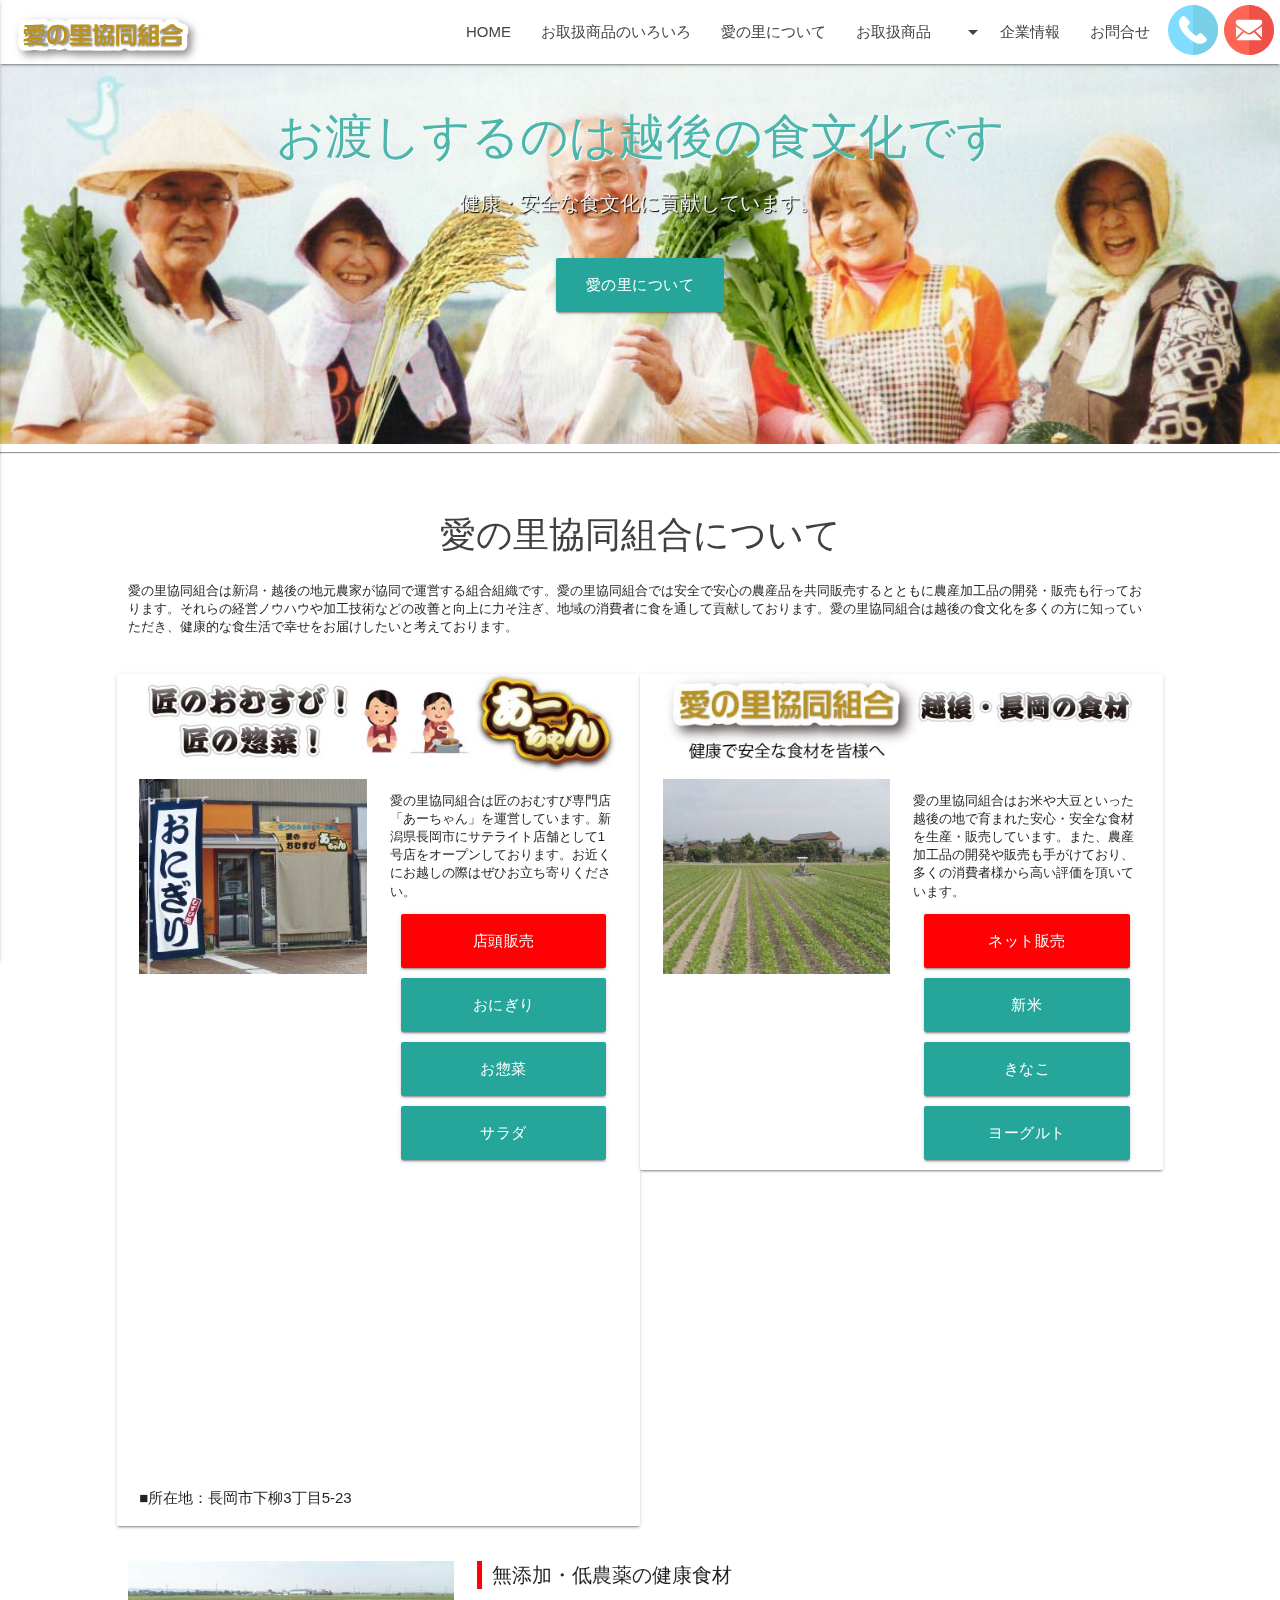
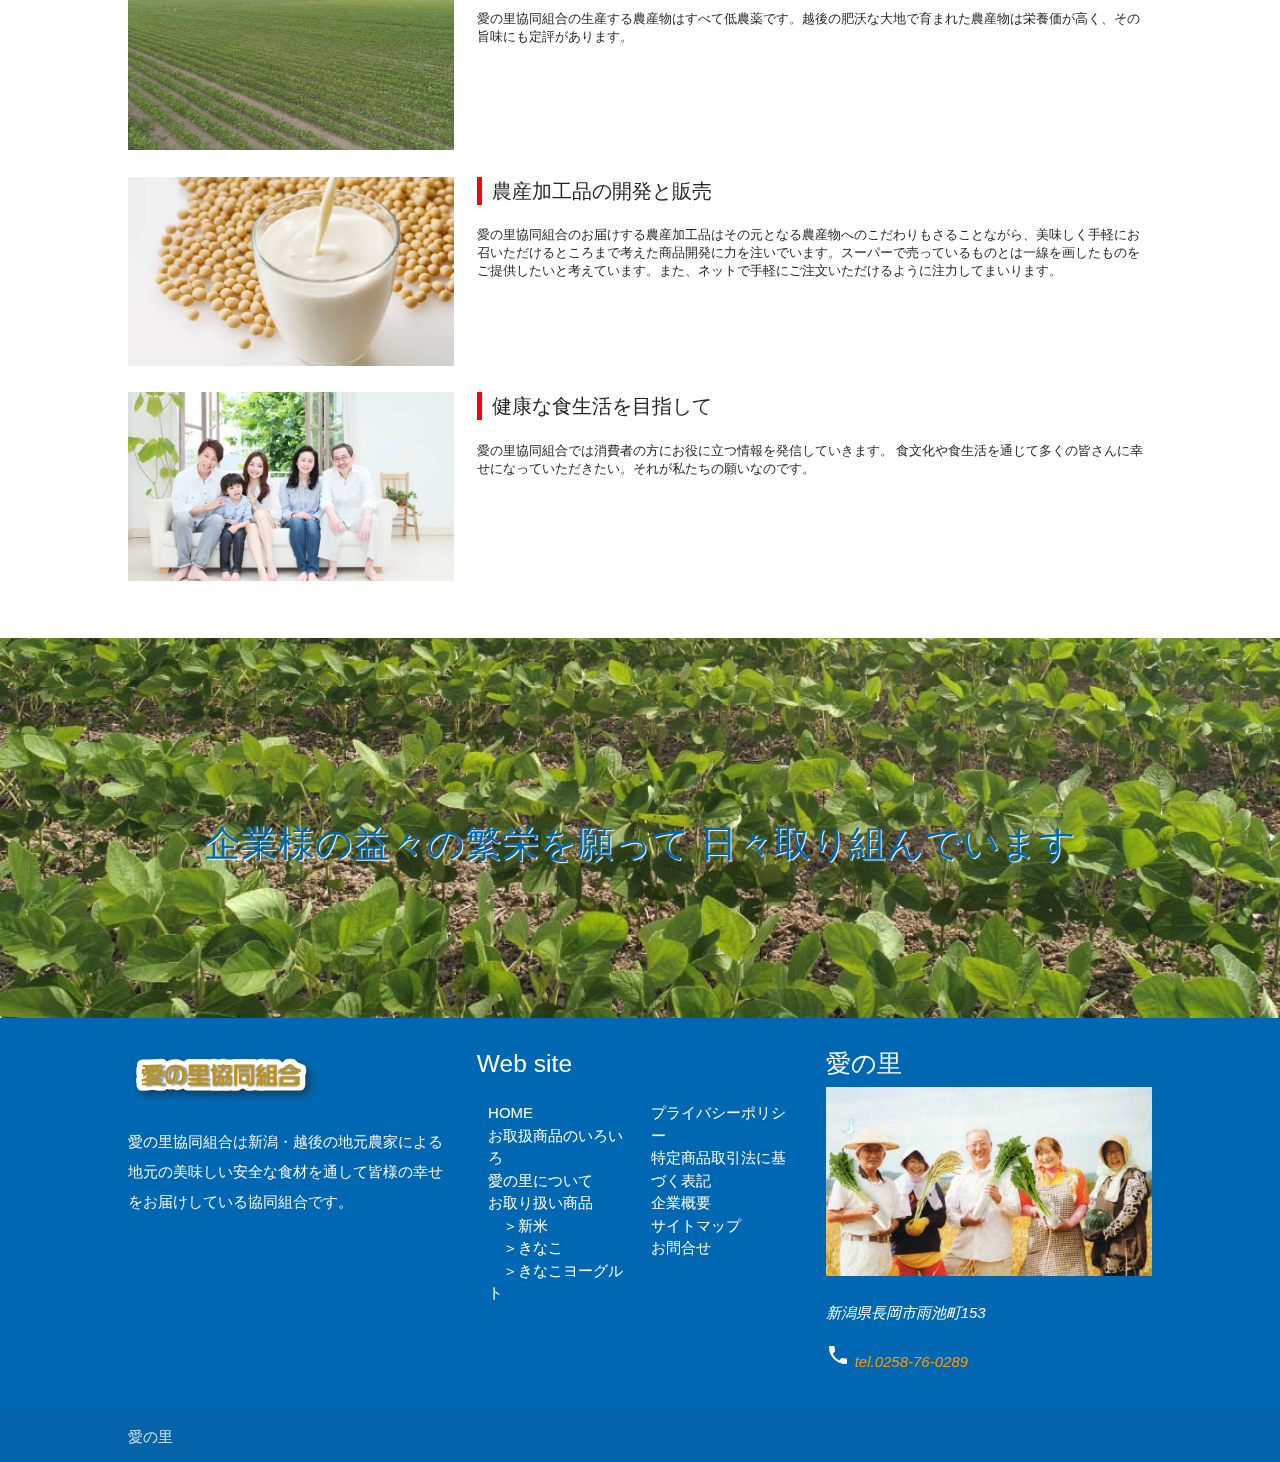
==== about/index.html @ 644a67e7 "ナビリンク修正" ====
<!DOCTYPE html>
<html lang="ja"><!-- InstanceBegin template="/Templates/index.dwt" codeOutsideHTMLIsLocked="false" -->
<head>
  <meta http-equiv="Content-Type" content="text/html; charset=UTF-8"/>
  <meta name="viewport" content="width=device-width, initial-scale=1"/>
  <!-- InstanceBeginEditable name="doctitle" -->
  <title>私たち愛の里協同組合について｜愛の里協同組合</title>
  <!-- InstanceEndEditable -->
	<!-- InstanceBeginEditable name="meta" -->
  <meta name="description" content="新潟越後の地元農家によって設立・運営されている愛の里協同組合についてご案内しています。">
<meta name="keywords" content="新米,大豆,きなこ,ヨーグルト,食材,安全,新潟,越後,長岡">
	<!-- InstanceEndEditable -->
<meta name="msapplication-TileColor" content="#2d88ef">
<meta name="msapplication-TileImage" content="/mstile-144x144.png">
<link rel="shortcut icon" type="image/vnd.microsoft.icon" href="/favicon.ico">
<link rel="icon" type="image/vnd.microsoft.icon" href="/favicon.ico">
<link rel="apple-touch-icon" sizes="57x57" href="/icon/apple-touch-icon-57x57.png">
<link rel="apple-touch-icon" sizes="60x60" href="/icon/apple-touch-icon-60x60.png">
<link rel="apple-touch-icon" sizes="72x72" href="/icon/apple-touch-icon-72x72.png">
<link rel="apple-touch-icon" sizes="76x76" href="/icon/apple-touch-icon-76x76.png">
<link rel="apple-touch-icon" sizes="114x114" href="/icon/apple-touch-icon-114x114.png">
<link rel="apple-touch-icon" sizes="120x120" href="/icon/apple-touch-icon-120x120.png">
<link rel="apple-touch-icon" sizes="144x144" href="/icon/apple-touch-icon-144x144.png">
<link rel="apple-touch-icon" sizes="152x152" href="/icon/apple-touch-icon-152x152.png">
<link rel="apple-touch-icon" sizes="180x180" href="/icon/apple-touch-icon-180x180.png">
<link rel="icon" type="image/png" sizes="36x36" href="/icon/android-chrome-36x36.png">
<link rel="icon" type="image/png" sizes="48x48" href="/icon/android-chrome-48x48.png">
<link rel="icon" type="image/png" sizes="72x72" href="/icon/android-chrome-72x72.png">
<link rel="icon" type="image/png" sizes="96x96" href="/icon/android-chrome-96x96.png">
<link rel="icon" type="image/png" sizes="128x128" href="/icon/android-chrome-128x128.png">
<link rel="icon" type="image/png" sizes="144x144" href="/icon/android-chrome-144x144.png">
<link rel="icon" type="image/png" sizes="152x152" href="/icon/android-chrome-152x152.png">
<link rel="icon" type="image/png" sizes="192x192" href="/icon/android-chrome-192x192.png">
<link rel="icon" type="image/png" sizes="256x256" href="/icon/android-chrome-256x256.png">
<link rel="icon" type="image/png" sizes="384x384" href="/icon/android-chrome-384x384.png">
<link rel="icon" type="image/png" sizes="512x512" href="/icon/android-chrome-512x512.png">
<link rel="icon" type="image/png" sizes="36x36" href="/icon/icon-36x36.png">
<link rel="icon" type="image/png" sizes="48x48" href="/icon/icon-48x48.png">
<link rel="icon" type="image/png" sizes="72x72" href="/icon/icon-72x72.png">
<link rel="icon" type="image/png" sizes="96x96" href="/icon/icon-96x96.png">
<link rel="icon" type="image/png" sizes="128x128" href="/icon/icon-128x128.png">
<link rel="icon" type="image/png" sizes="144x144" href="/icon/icon-144x144.png">
<link rel="icon" type="image/png" sizes="152x152" href="/icon/icon-152x152.png">
<link rel="icon" type="image/png" sizes="160x160" href="/icon/icon-160x160.png">
<link rel="icon" type="image/png" sizes="192x192" href="/icon/icon-192x192.png">
<link rel="icon" type="image/png" sizes="196x196" href="/icon/icon-196x196.png">
<link rel="icon" type="image/png" sizes="256x256" href="/icon/icon-256x256.png">
<link rel="icon" type="image/png" sizes="384x384" href="/icon/icon-384x384.png">
<link rel="icon" type="image/png" sizes="512x512" href="/icon/icon-512x512.png">
<link rel="icon" type="image/png" sizes="16x16" href="/icon/icon-16x16.png">
<link rel="icon" type="image/png" sizes="24x24" href="/icon/icon-24x24.png">
<link rel="icon" type="image/png" sizes="32x32" href="/icon/icon-32x32.png">
<link rel="manifest" href="/manifest.json">

<!-- CSS  -->
  <link href="https://fonts.googleapis.com/icon?family=Material+Icons" rel="stylesheet">
  <link href="../css/materialize.css" type="text/css" rel="stylesheet"/>
  <link href="../css/style.css" type="text/css" rel="stylesheet"/>
  <link href="../css/index_costomize.css" rel="stylesheet" type="text/css">
	
	<!--個別ページのCSS-->
<!-- InstanceBeginEditable name="head" -->
<!-- InstanceEndEditable -->
</head>
<body>
	
	
	<ul id="dropdownTop" class="dropdown-content">
        <li><a href="../products/kome/index.html">新米</a></li>
        <li><a href="../products/kinako/index.html">きなこ</a></li>
		<li><a href="../products/yogurt/index.html">きなこヨーグルト</a></li>
       
</ul>

	<ul id="dropdownTop2" class="dropdown-content">
        <li><a href="../products/kome/index.html">新米</a></li>
        <li><a href="../products/kinako/index.html">きなこ</a></li>
		<li><a href="../products/yogurt/index.html">きなこヨーグルト</a></li>
       
</ul>
	<div class="navbar-fixed">
    <nav class="white">
        <div class="nav-wrapper">
            <div class="brand-logo"><a href="../index.html"><img class="tel_padding responsive-img" src="../images/logo.svg" alt="愛の里ロゴ"/></a></div>
            <a href="#" data-activates="mobile-demo" class="button-collapse"><i class="material-icons">menu</i></a>
            <ul class="right hide-on-med-and-down">
                <li><a href="../index.html">HOME</a></li>
                <li><a href="../products/index.html">お取扱商品のいろいろ</a></li>
							<li><a href="index.html">愛の里について</a></li>
                <li><a class="dropdown-button" href="#!" data-activates="dropdownTop">お取扱商品<i class="material-icons right">arrow_drop_down</i></a></li>
                <li><a href="index.html">企業情報</a></li>
							
							<li><a href="../contact/index.html">お問合せ</a></li>
							<div class="nav_bn"> <a class="ico_cyousei" href="0258760289"><img class="ico_padding" src="../images/bt_tel.svg" alt="電話アイコン"></a><a class="ico_cyousei" href="../contact/index.html"><img class="ico_padding" src="../images/bt_mail.svg" alt="メールアイコン"></a></div>
            </ul>
					
            <ul class="side-nav" id="mobile-demo">
                <li><a href="#">HOME</a></li>
                <li><a href="../products/index.html">お取扱商品のいろいろ</a></li>
							<li><a href="index.html">愛の里について</a></li>
                <li><a class="dropdown-button" href="#!" data-activates="dropdownTop2">お取扱商品<i class="material-icons right">arrow_drop_down</i></a></li>
							<li><a href="../company/index.html">企業情報</a></li>
                <li><a href="../contact/index.html">お問合せ</a></li>
            </ul>
        </div>
		</nav></div>
	<!--contents--><!-- InstanceBeginEditable name="content" -->
	
<div id="index-banner" class="parallax-container">
  <div class="section no-pad-bot">
    <div class="container"> <br>
      <br>
      <h1 class="header center teal-text text-lighten-2 parallax_h1">お渡しするのは越後の食文化です</h1>
      <div class="row center">
        <p class="header col s12 light top_parallax_read text_shadow">健康・安全な食文化に貢献しています。</p>
      </div>
      <div class="row center"> <a href="#" class="btn-large waves-effect waves-light teal lighten-1">愛の里について</a> </div>
      <br>
      <br>
    </div>
  </div>
  <div class="parallax"><img class="sm_non retina" src="../images/top_parallax1.jpg" alt="お渡しするのは越後の食文化です。"></div>
  <div class="parallax pc_non"><img class="retina" src="../images/top_parallax1_sm.jpg" alt="お渡しするのは越後の食文化です。"></div>
</div>
<hr>
<div class="section_margin">
  <div class="container bottom_margin30">
      <h2 class="section_midashi">愛の里協同組合について</h2>
		<p class="read-text">愛の里協同組合は新潟・越後の地元農家が協同で運営する組合組織です。愛の里協同組合では安全で安心の農産品を共同販売するとともに農産加工品の開発・販売も行っております。それらの経営ノウハウや加工技術などの改善と向上に力そ注ぎ、地域の消費者に食を通して貢献しております。愛の里協同組合は越後の食文化を多くの方に知っていただき、健康的な食生活で幸せをお届けしたいと考えております。</p>
    </div>
	
	<div class="container">
		<div class="row">
		<div class="col m6 card-panel hoverable">
			<div class="col s12"> <a href="../ai_no_sato/＃"><img class="responsive-img retina" src="../images/aa-chan_bar.jpg" alt="匠のおむすび！匠の惣菜！あーちゃん"></a>
			</div>
			<div class="col s6">
				<img class="responsive-img retina" src="../images/aa-chan_ph1.jpg" alt="あーちゃん外観">
			</div>
			<div class="col s6">
				<p class="read-text">愛の里協同組合は匠のおむすび専門店「あーちゃん」を運営しています。新潟県長岡市にサテライト店舗として1号店をオープンしております。お近くにお越しの際はぜひお立ち寄りください。</p>
				<div class="col s12">
					<div class="col s12 btn-large btn-full margin_botoom10 nav_bg_green">店頭販売</div>
					<div class="col s12 m12 btn-large btn-full margin_botoom10">おにぎり</div>
					<div class="col s12 m12 btn-large btn-full margin_botoom10">お惣菜</div>
					<div class="col s12 m12 btn-large btn-full margin_botoom10">サラダ</div>
				</div>
			</div>
			<div class="col s12 ">
			
				<div class="ggmap"><iframe src="https://www.google.com/maps/embed?pb=!1m14!1m8!1m3!1d12666.10406934423!2d138.8299147576497!3d37.471911601353185!3m2!1i1024!2i768!4f13.1!3m3!1m2!1s0x0%3A0x61f796d4730bf918!2z5Yyg44Gu44GK44KA44GZ44GzIOOBguODvOOBoeOCg-OCkw!5e0!3m2!1sja!2sjp!4v1545273515640" width="600" height="450" frameborder="0" style="border:0" allowfullscreen></iframe></div>
			
			
			</div>
			<div class="col 12">
				<p class="section_read">■所在地：長岡市下柳3丁目5-23</p>
			</div>	
			</div>
		<div class="col m6 card-panel hoverable">
			<div class="col s12"> <a href="../ai_no_sato/＃"><img class="responsive-img retina" src="../images/ainosato_bar.jpg" alt="愛の里協同組合　越後長岡の食材"></a>
			</div>
			<div class="col s6">
				<img class="responsive-img retina" src="../images/ainosato_ph1.jpg" alt="愛の里協同組合">
			</div>
			<div class="col s6">
				<p class="read-text">愛の里協同組合はお米や大豆といった越後の地で育まれた安心・安全な食材を生産・販売しています。また、農産加工品の開発や販売も手がけており、多くの消費者様から高い評価を頂いています。</p>
				<div class="col s12">
					<div class="col s12 btn-large btn-full margin_botoom10 nav_bg_green">ネット販売</div>
					<div class="col s12 m12 btn-large btn-full margin_botoom10">新米</div>
					<div class="col s12 m12 btn-large btn-full margin_botoom10">きなこ</div>
					<a href="#" class="col s12 m12 btn-large btn-full margin_botoom10">ヨーグルト</a>
				</div>
			</div>
			<!--<div class="col s12 ">
			<div class="col s6">
				<img class="responsive-img retina" src="../images/map.jpg" alt="あーちゃん地図">
			</div>
			<div class="col s6">
				<p class="section_read">所在地</p>
			</div>
			</div>-->
		</div>
		</div>
	</div>
	
	<div class="container">
		<div class="row">
			<div class="col m12 l4">
			<img class="responsive-img retina" src="../images/feature1.jpg" alt="無添加・低農薬の健康食材">
			</div>
			<div class="col m12 l8">
				<h2 class="aachan_midashi">無添加・低農薬の健康食材</h2>
				<p class="read-text">愛の里協同組合の生産する農産物はすべて低農薬です。越後の肥沃な大地で育まれた農産物は栄養価が高く、その旨味にも定評があります。</p>
			</div>
		</div>
		<div class="row">
			<div class="col m12 l4">
			<img class="responsive-img retina" src="../images/youguruto.jpg" alt="農産加工品の開発と販売">
			</div>
			<div class="col m12 l8">
				<h2 class="aachan_midashi">農産加工品の開発と販売</h2>
				<p class="read-text">愛の里協同組合のお届けする農産加工品はその元となる農産物へのこだわりもさることながら、美味しく手軽にお召いただけるところまで考えた商品開発に力を注いでいます。スーパーで売っているものとは一線を画したものをご提供したいと考えています。また、ネットで手軽にご注文いただけるように注力してまいります。</p>
			</div>
		</div>
		<div class="row">
			<div class="col m12 l4">
			<img class="responsive-img retina" src="../images/feature3.jpg" alt="健康な食生活を目指して">
			</div>
			<div class="col m12 l8">
				<h2 class="aachan_midashi">健康な食生活を目指して</h2>
				<p class="read-text">愛の里協同組合では消費者の方にお役に立つ情報を発信していきます。
食文化や食生活を通じて多くの皆さんに幸せになっていただきたい。それが私たちの願いなのです。</p>
			</div>
		</div>
	</div>
	
    
</div>


<div class="parallax-container valign-wrapper">
  <div class="section no-pad-bot">
    <div class="container">
      <div class="row center">
        <h2 class="header col s12 light parallax_h2">企業様の益々の繁栄を願って<br class="br320">
          <br class="br375">
          <br class="br414">
          日々取り組んでいます</h2>
      </div>
    </div>
  </div>
  <div class="parallax"><img class="retina" src="../images/top_parallax2.jpg" alt="皆様の末永いの健康を願って日々取り組んでいます"></div>
  <div class="parallax pc_non"><img class="retina" src="../images/top_parallax1_sm.jpg" alt="皆様の末永いの健康を願って日々取り組んでいます"></div>
</div>


<!--contents end-->
	<!-- InstanceEndEditable -->
	<!-- トップに戻るボタン -->
<div id="page-top" class="blogicon-chevron-up"><i class="large material-icons">arrow_upward</i></div>
	
  <footer class="page-footer mac-blue">
    <div class="container">
      <div class="row">
        <div class="col l4 s12">
          <h5 class="white-text"><a href="../index.html"><img src="../images/logo.svg" alt="マックエージェンシーロゴ"/></a></h5>
          <p class="grey-text text-lighten-4">愛の里協同組合は新潟・越後の地元農家による地元の美味しい安全な食材を通して皆様の幸せをお届けしている協同組合です。</p>


        </div>
        <div class="col l4 s12">
					
          <h5 class="white-text">Web site</h5>
					<div class="col l6">	
          <ul>
            <li><a class="white-text" href="../index.html">HOME</a></li>
            <li><a class="white-text" href="../products/index.html">お取扱商品のいろいろ</a></li>
            <li><a class="white-text" href="index.html">愛の里について</a></li>
            <li><a class="white-text" href="../products/index.html">お取り扱い商品</a></li>
						<li><a class="white-text" href="../products/kome/index.html">　＞新米</a></li>
            <li><a class="white-text" href="../products/kinako/index.html">　＞きなこ</a></li>
            <li><a class="white-text" href="../products/yogurt/index.html">　＞きなこヨーグルト</a></li>
          </ul>
					</div>
					<div class="col l6">	
          <ul>
            <li><a class="white-text" href="../policy/privacy-policy.html">プライバシーポリシー</a></li>
						<li><a class="white-text" href="../policy/tokushohou.html">特定商品取引法に基づく表記</a></li>
            <li><a class="white-text" href="index.html">企業概要</a></li>
            <li><a class="white-text" href="../sitemap/index.html">サイトマップ</a></li>
            <li><a class="white-text" href="../contact/index.html">お問合せ</a></li>
          </ul>
					</div>
        </div>
				
        <div class="col l4 s12">
          <h5 class="white-text">愛の里</h5>
					<img class="responsive-img retina sm_non" src="../images/footer_ph.jpg" alt="愛の里イメージ">
					<img class="responsive-img retina pc_non" src="../images/footer_ph_sm.jpg" alt="愛の里イメージ">
					<address>
					<p>新潟県長岡市雨池町153</p>
						<p><i class="material-icons phone_padding">phone</i><a class="orange-text" href="tel:0258760289">tel.0258-76-0289</a></p>
					</address>
          
        </div>
      </div>
    </div>
    <div class="footer-copyright">
      <div class="container">
      愛の里
      </div>
    </div>
  </footer>


  <!--  Scripts-->
  <script src="https://code.jquery.com/jquery-2.1.1.min.js"></script>
  <script src="../js/materialize.js"></script>
  <script src="../js/init.js"></script>
	<script src="../js/retina.js"></script>
	
	<script>
	$(".dropdown-trigger").dropdown();
	</script>
	<!-- ここからJavaScript -->
<script>

//スクロール量を取得する関数
function getScrolled() {
 return ( window.pageYOffset !== undefined ) ? window.pageYOffset: document.documentElement.scrollTop;
}

//トップに戻るボタンの要素を取得
var topButton = document.getElementById( 'page-top' );

//ボタンの表示・非表示
window.onscroll = function() {
  ( getScrolled() > 500 ) ? topButton.classList.add( 'fade-in' ): topButton.classList.remove( 'fade-in' );
};

//トップに移動する関数
function scrollToTop() {
  var scrolled = getScrolled();
  window.scrollTo( 0, Math.floor( scrolled / 2 ) );
  if ( scrolled > 0 ) {
    window.setTimeout( scrollToTop, 30 );
  }
};

//イベント登録
topButton.onclick = function() {
  scrollToTop();
};

</script>
<script>
		var elem = document.querySelector('.carousel');
  var instance = M.Carousel.init(elem, options);

  // Or with jQuery

  $(document).ready(function(){
    $('.carousel').carousel();
  });
	</script>
</body>
<!-- InstanceEnd --></html>
---- css/style.css ----
/* Custom Stylesheet */
/**
 * Use this file to override Materialize files so you can update
 * the core Materialize files in the future
 *
 * Made By MaterializeCSS.com
 */

nav ul a,
nav .brand-logo {
  color: #444;
}

p {
  line-height: 2rem;
}

.button-collapse {
  color: #26a69a;
}

.parallax-container {
  min-height: 380px;
  line-height: 0;
  height: auto;
  color: rgba(255,255,255,.9);
}
  .parallax-container .section {
    width: 100%;
  }

@media only screen and (max-width : 992px) {
  .parallax-container .section {
    position: absolute;
    top: 40%;
  }
  #index-banner .section {
    top: 10%;
  }
}

@media only screen and (max-width : 600px) {
  #index-banner .section {
    top: 0;
  }
}

.icon-block {
  padding: 0 15px;
}
.icon-block .material-icons {
  font-size: inherit;
}

footer.page-footer {
  margin: 0;
}
---- css/index_costomize.css ----
@charset "UTF-8";

.video{
  position: relative;
  width: 100%;
  padding-top: 56.25%;
  padding-bottom: 0px;
  margin-bottom: 5px;
}
.video iframe{
  position:absolute;
  top:0;
  right:0;
  width:100%;
  height:100%;
}

.ggmap {
position: relative;
padding-bottom: 56.25%;
padding-top: 30px;
height: 0;
overflow: hidden;
}
 
.ggmap iframe,
.ggmap object,
.ggmap embed {
position: absolute;
top: 0;
left: 0;
width: 100%;
height: 100%;
}


#page-top {
    font-size: 0;
    position: fixed;
    bottom: 16px;
    right: 16px;
    opacity: 0;
}
#page-top.fade-in {
    color: #000;
    font-size: 60px;
    opacity: 0.6;
    transition: opacity 1s;
}

.nav_bg_green {
  background-color: hsla(359,100%,50%,1.00);
}

.nav_bg_white {
  background-color: hsla(0,0%,100%,1.00);
}

.nav_padding {
  padding-left: 5px;
  padding-right: 5px;
}

.tel_padding {
  padding-top: 10px;
  padding-left: 10px;
}

.toggle_color {
  color: hsla(174,64%,40%,1.00);
}

.logo_space {
  background-color: hsla(174,64%,40%,1.00);
  /* [disabled]height: 100px; */
  margin-top: 0px;
  padding-top: 5px;
  padding-bottom: 20px;
}

.top_title {
  color: hsla(0,0%,25%,1.00);
  font-family: "Helvetica Neue", "Segoe UI", "Noto Sans Japanese", "ヒラギノ角ゴ ProN W3", Meiryo, sans-serif;
  font-size: 24px;
  position: relative;
  /* [disabled]top: 20%; */
  text-align: center;
  line-height: 1.4em;
  margin-top: -400px;
}

.h1_text {
  font-size: 43px;
}

.base_hr {
  border-top: 1px solid hsla(0,0%,85%,1.00);
}

.bn_biglink {
  color: hsla(0,0%,100%,1.00);
  font-size: 19px;
  border-radius: 5px;
  line-height: 0em;
}

.section_margin {
  margin-top: 15px;
  margin-bottom: 15px;
  padding-top: 15px;
  padding-bottom: 15px;
}

.bt_padding {
  padding-top: 24px;
  padding-bottom: 24px;
  padding-left: 0px;
}

body {
  font-family: "Helvetica Neue", "Segoe UI", "Noto Sans Japanese", "ヒラギノ角ゴ ProN W3", Meiryo, sans-serif;
}

.section_midashi {
  color: hsla(0,0%,25%,1.00);
  font-family: "Helvetica Neue", "Segoe UI", "Noto Sans Japanese", "ヒラギノ角ゴ ProN W3", Meiryo, sans-serif;
  font-size: 36px;
  line-height: 1.4em;
  text-align: center;
}

.news_table_width {
  width: 26%;
}

.table_text {
  font-size: 15px;
}

.shop_name_obi {
  background-color: hsla(204,70%,70%,1.00);
  color: hsla(0,0%,100%,1.00);
  text-align: center;
  padding-top: 10px;
  padding-bottom: 10px;
  font-family: "Helvetica Neue", "Segoe UI", "Noto Sans Japanese", "ヒラギノ角ゴ ProN W3", Meiryo, sans-serif;
  font-size: 18px;
  border-top-right-radius: 5px;
  border-top-left-radius: 5px;
  margin-top: 0px;
  margin-bottom: 0px;
}

.card_radius {
  border-radius: 5px;
}

.shop_content {
  font-family: "Helvetica Neue", "Segoe UI", "Noto Sans Japanese", "ヒラギノ角ゴ ProN W3", Meiryo, sans-serif;
  font-size: 14px;
  line-height: 1.4em;
  padding-top: 5px;
  padding-bottom: 5px;
}

.syousai_padding {
  padding: 0px 10px 10px;
}

.dark_green {
  background-color: hsla(174,64%,40%,1.00);
}

.side_copy {
  color: hsla(0,0%,100%,1.00);
  font-family: "Helvetica Neue", "Segoe UI", "Noto Sans Japanese", "ヒラギノ角ゴ ProN W3", Meiryo, sans-serif;
  font-size: 13px;
  line-height: 1.5em;
  text-align: center;
  padding-bottom: 30px;
}

.news_midashi {
  font-size: 18px;
}

.top_parallax_read {
  font-size: 20px;
  margin-top: 0px;
}

.section_read {
  font-size: 15px;
  line-height: 1.8em;
}

.retina {
}

.top_margin10 {
  margin-top: 10px;
}

.br320 {
  display: none;
}

.br375 {
  display: none;
}

.br414 {
  display: none;
}

.web_btn {
  color: hsla(0,0%,100%,1.00);
  font-size: 13px;
  line-height: 2.5em;
  text-align: center;
  border-radius: 5px;
  background-color: hsla(227,100%,47%,1.00);
  text-shadow: 1px 1px 1px hsla(0,0%,0%,1.00);
  -webkit-box-shadow: 1px 1px 3px 1px hsla(0,0%,52%,1.00);
  box-shadow: 1px 1px 3px 1px hsla(0,0%,52%,1.00);
}
.web_bt_padding {
  padding: 0px;
}

.web_remarks {
  font-size: 13px;
  line-height: 1.4em;
}

.privacy_midashi {
  font-family: "Helvetica Neue", "Segoe UI", "Noto Sans Japanese", "ヒラギノ角ゴ ProN W3", Meiryo, sans-serif;
  font-size: 23px;
  line-height: 1.5em;
  padding-bottom: 10px;
  font-weight: bold;
}

.privacy_read {
  font-family: "Helvetica Neue", "Segoe UI", "Noto Sans Japanese", "ヒラギノ角ゴ ProN W3", Meiryo, sans-serif;
  font-size: 14pt;
  color: hsla(0,0%,25%,1.00);
  line-height: 1.4em;
}

.label_position {
  float: left;
  clear: left;
  margin-top: -38px;
}

.mac-blue {
  background-color: hsla(205,100%,35%,1.00);
}

.mac_text_color {
  color: hsla(205,100%,35%,1.00);
}

.drone_point {
  font-size: 16px;
  text-align: center;
  padding-left: 10px;
  padding-right: 10px;
}

.side_logo {
  padding-bottom: 10px;
  margin-bottom: 15px;
}

.phone_padding {
  padding-right: 5px;
}

.event_midashi {
  font-size: 20px;
}

.section_komidashi {
  font-size: 22px;
}

.price_bottom {
  margin-bottom: 20px;
}

.base_price {
  color: hsla(0,0%,100%,1.00);
  font-size: 16px;
  text-decoration: line-through;
  text-align: center;
}

.new_price {
  color: hsla(0,0%,100%,1.00);
  font-family: "Helvetica Neue", "Segoe UI", "Noto Sans Japanese", "ヒラギノ角ゴ ProN W3", Meiryo, sans-serif;
  font-size: 24px;
  line-height: 2em;
  text-align: center;
}

.price_koumoku {
  color: hsla(0,0%,100%,1.00);
  font-family: "Helvetica Neue", "Segoe UI", "Noto Sans Japanese", "ヒラギノ角ゴ ProN W3", Meiryo, sans-serif;
  font-size: 14px;
}

.shikaku {
  font-weight: bold;
  line-height: 1.4em;
}

.bottom_margin30 {
  margin-bottom: 30px;
}

.text_effect1 {
  text-shadow: 1px 1px 1px hsla(0,0%,0%,0.70);
}

.zip {
  width: 20%;
  display: inline-block;
}

.text_shadow {
  text-shadow: 1px 1px 1px hsla(0,0%,0%,1.00);
}

.nav_bn {
  float: left;
  height: 50px;
  margin-top: 5px;
  width: 115px;
}

.margin_left10 {
  margin-left: 10px;
}

.read-text {
  font-size: 13px;
  line-height: 1.4em;
}

.btn-full {
  width: 100%;
}

.margin_botoom10 {
  margin-bottom: 10px;
}

.order_bt {
  font-size: 28px;
  line-height: 1.5em;
  padding-top: 10px;
  padding-bottom: 10px;
  width: 100%;
  height: 100%;
}

.price_text1 {
  font-size: 21px;
  text-align: center;
  color: hsla(0,0%,50%,1.00);
}

.price_text2 {
  font-size: 31px;
  text-align: center;
}

.top_ico_wrapper {
  width: 278px;
}

.ico_padding {
  padding-left: 0px;
  padding-right: 0px;
  margin-right: 0px;
  margin-left: 0px;
}

.ico_cyousei {
  padding-left: 3px;
  padding-right: 3px;
}

.aachan_midashi {
  border-left: 5px solid hsla(359,100%,50%,1.00);
  padding-left: 10px;
  font-size: 20px;
  margin-top: 0px;
  line-height: 1.4em;
}

.sitemap_midashi {
  font-size: 23px;
  line-height: 2em;
}

.sitemap_list {
  padding-top: 10px;
  padding-bottom: 10px;
  width: 95%;
}

.sitemap_text {
  line-height: 3em;
  background-color: hsla(0,0%,90%,1.00);
  padding-left: 15px;
  margin-top: 5px;
  margin-bottom: 5px;
}

@media (max-width:320px){

.parallax_h1 {
  font-size: 22px;
  text-shadow: 1px 1px 1px hsla(0,0%,100%,1.00);
  margin-top: 100px;
}

.top_parallax_read {
  font-size: 15px;
  margin-top: 0px;
}

.bn_biglink {
  color: hsla(0,0%,100%,1.00);
  font-size: 13px;
  border-radius: 5px;
  line-height: 0em;
}

.bt_padding {
  padding: 24px 5px;
}

.section_midashi {
  color: hsla(0,0%,25%,1.00);
  font-family: "Helvetica Neue", "Segoe UI", "Noto Sans Japanese", "ヒラギノ角ゴ ProN W3", Meiryo, sans-serif;
  font-size: 21px;
  line-height: 1.4em;
  text-align: center;
}

.section_read {
  font-size: 13px;
  line-height: 1.8em;
}

.parallax_h2 {
  color: hsla(174,64%,40%,1.00);
  font-size: 21px;
  padding-top: 100px;
  margin-top: 60px;
  text-shadow: 1px 1px 1px hsla(0,0%,100%,1.00);
}

.parallax_h2 {
  color: hsla(174,64%,40%,1.00);
  font-size: 19px;
  padding-top: 100px;
  margin-top: 40px;
  text-shadow: 1px 1px 1px hsla(0,0%,100%,1.00);
  line-height: 2em;
}

.br320 {
  display: block;
}

.drone_caption {
  font-size: 12px;
}
}

@media (max-width:375px) and (min-width:321px){

.parallax_h1 {
  font-size: 27px;
  text-shadow: 1px 1px 1px hsla(0,0%,100%,1.00);
  margin-top: 100px;
}

.top_parallax_read {
  font-size: 18px;
  margin-top: 0px;
}

.bt_padding {
  padding: 24px 5px;
}

.bn_biglink {
  color: hsla(0,0%,100%,1.00);
  font-size: 13px;
  border-radius: 5px;
  line-height: 0em;
}

.section_midashi {
  color: hsla(0,0%,25%,1.00);
  font-family: "Helvetica Neue", "Segoe UI", "Noto Sans Japanese", "ヒラギノ角ゴ ProN W3", Meiryo, sans-serif;
  font-size: 23px;
  line-height: 1.4em;
  text-align: center;
}

.parallax_h2 {
  color: hsla(174,64%,40%,1.00);
  font-size: 24px;
  padding-top: 100px;
  margin-top: 60px;
  text-shadow: 1px 1px 1px hsla(0,0%,100%,1.00);
  line-height: 2em;
}

.br375 {
  display: block;
}

.drone_caption {
  font-size: 12px;
}
}

@media (max-width:414px) and (min-width:376px){

.parallax_h1 {
  font-size: 30px;
  text-shadow: 1px 1px 1px hsla(0,0%,100%,1.00);
  margin-top: 100px;
}

.top_parallax_read {
  font-size: 20px;
  margin-top: 0px;
}

.bn_biglink {
  color: hsla(0,0%,100%,1.00);
  font-size: 13px;
  border-radius: 5px;
  line-height: 0em;
}

.bt_padding {
  padding: 24px 5px;
}

.section_midashi {
  color: hsla(0,0%,25%,1.00);
  font-family: "Helvetica Neue", "Segoe UI", "Noto Sans Japanese", "ヒラギノ角ゴ ProN W3", Meiryo, sans-serif;
  font-size: 26px;
  line-height: 1.4em;
  text-align: center;
}

.parallax_h2 {
  color: hsla(174,64%,40%,1.00);
  font-size: 24px;
  padding-top: 100px;
  margin-top: 60px;
  text-shadow: 1px 1px 1px hsla(0,0%,100%,1.00);
  line-height: 2em;
}

.br414 {
  display: block;
}

.drone_caption {
  font-size: 12px;
}
}

@media (max-width:992px){

.tablet_non {
  display: none;
}

.brand-logo {
}

.tel_padding {
  padding-top: 7px;
  padding-left: 10px;
  max-width: 165px;
}
}

@media (min-width:993px){

.parallax_h2 {
  color: hsla(205,100%,35%,1.00);
  font-size: 37px;
  padding-top: 100px;
  margin-top: 60px;
  text-shadow: 1px 1px 1px hsla(0,0%,100%,1.00);
}

.parallax_h1 {
  font-size: 48px;
  text-shadow: 1px 1px 1px hsla(0,0%,100%,1.00);
}
}

@media (max-width:414px){

.sm_non {
  display: none;
}
}

@media (min-width:415px){

.pc_non {
  display: none;
}
}

.web_content1 {
  font-size: 15px;
  line-height: 1.6em;
}

.work_title {
  font-size: 13px;
}

@media (max-width:568px) and (min-width:415px){
}

@media (max-width:667px) and (min-width:569px){
}

@media (max-width:684px) and (min-width:668px){
}

@media (max-width:736px) and (min-width:685px){
}

@media (max-width:768px) and (min-width:735px){
}

@media (max-width:1024px) and (min-width:769px){
}
.price_title {
  font-size: 20px;
  text-align: center;
}
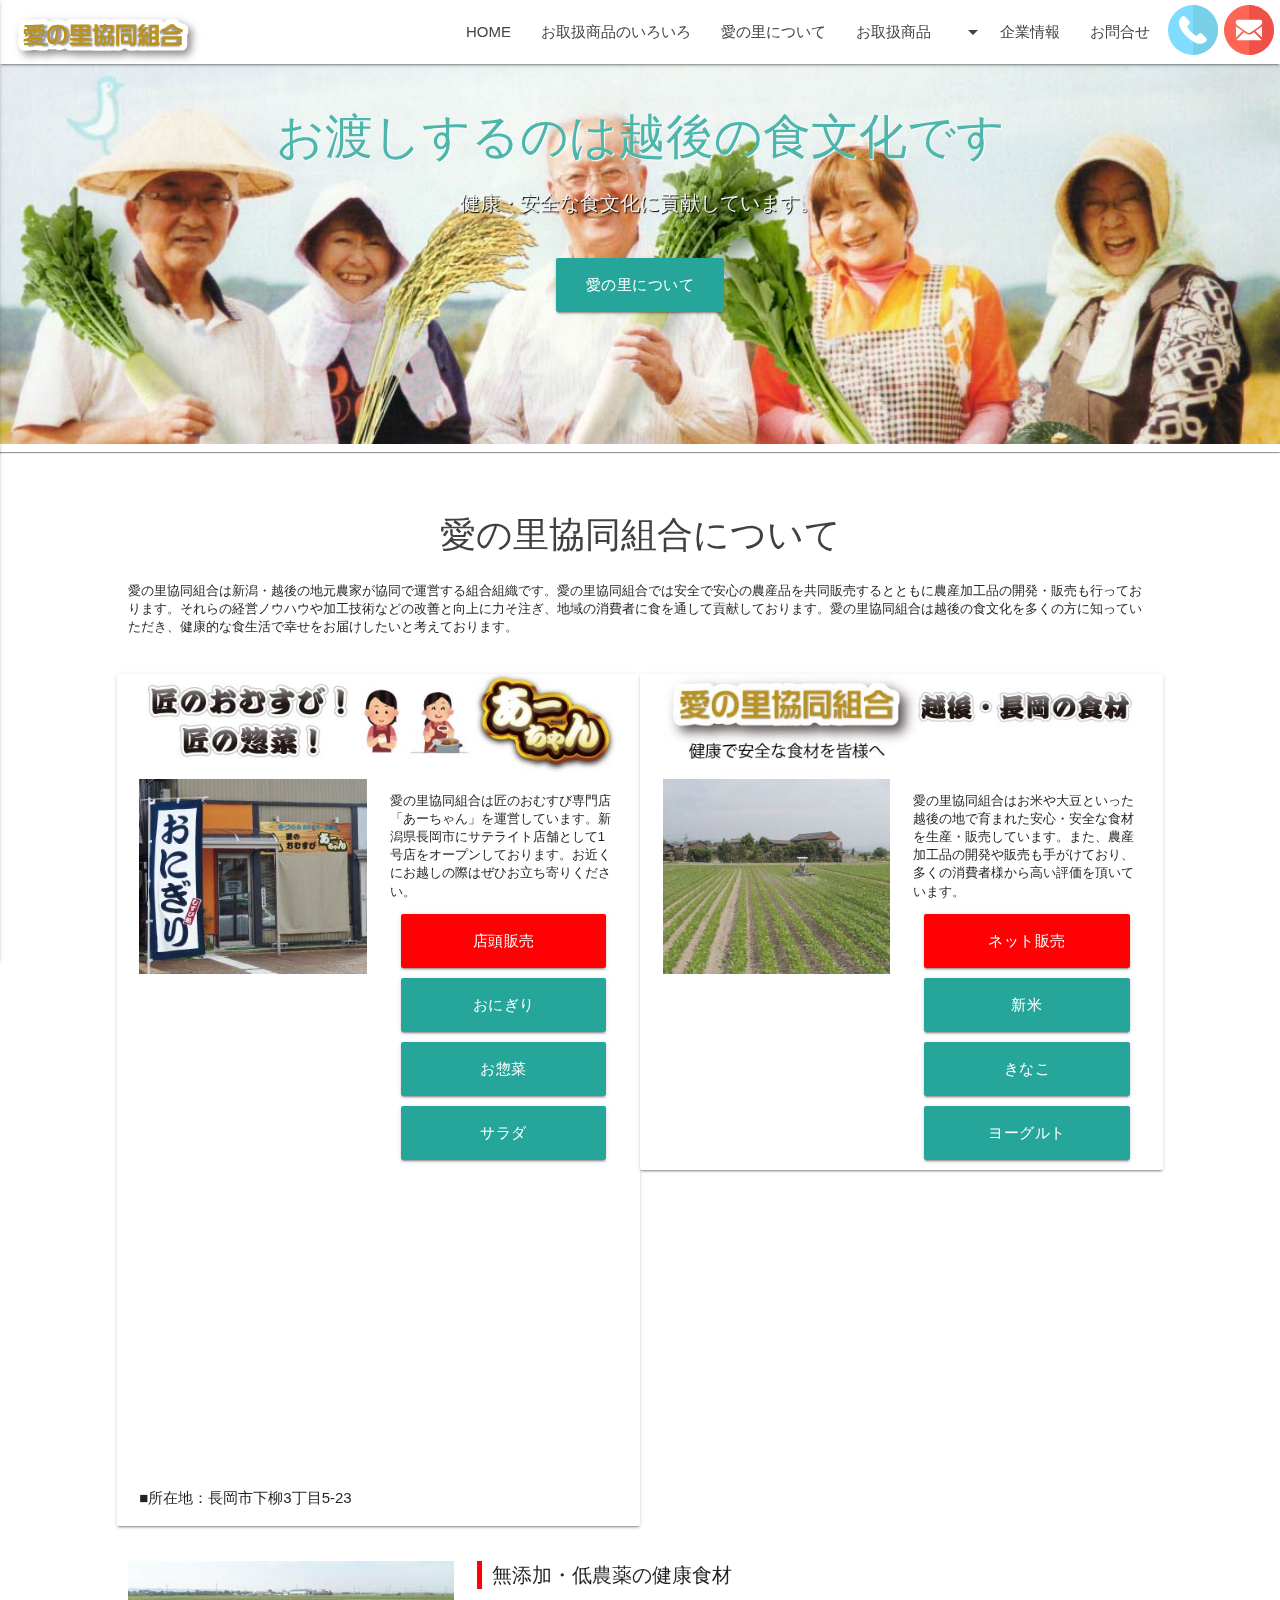
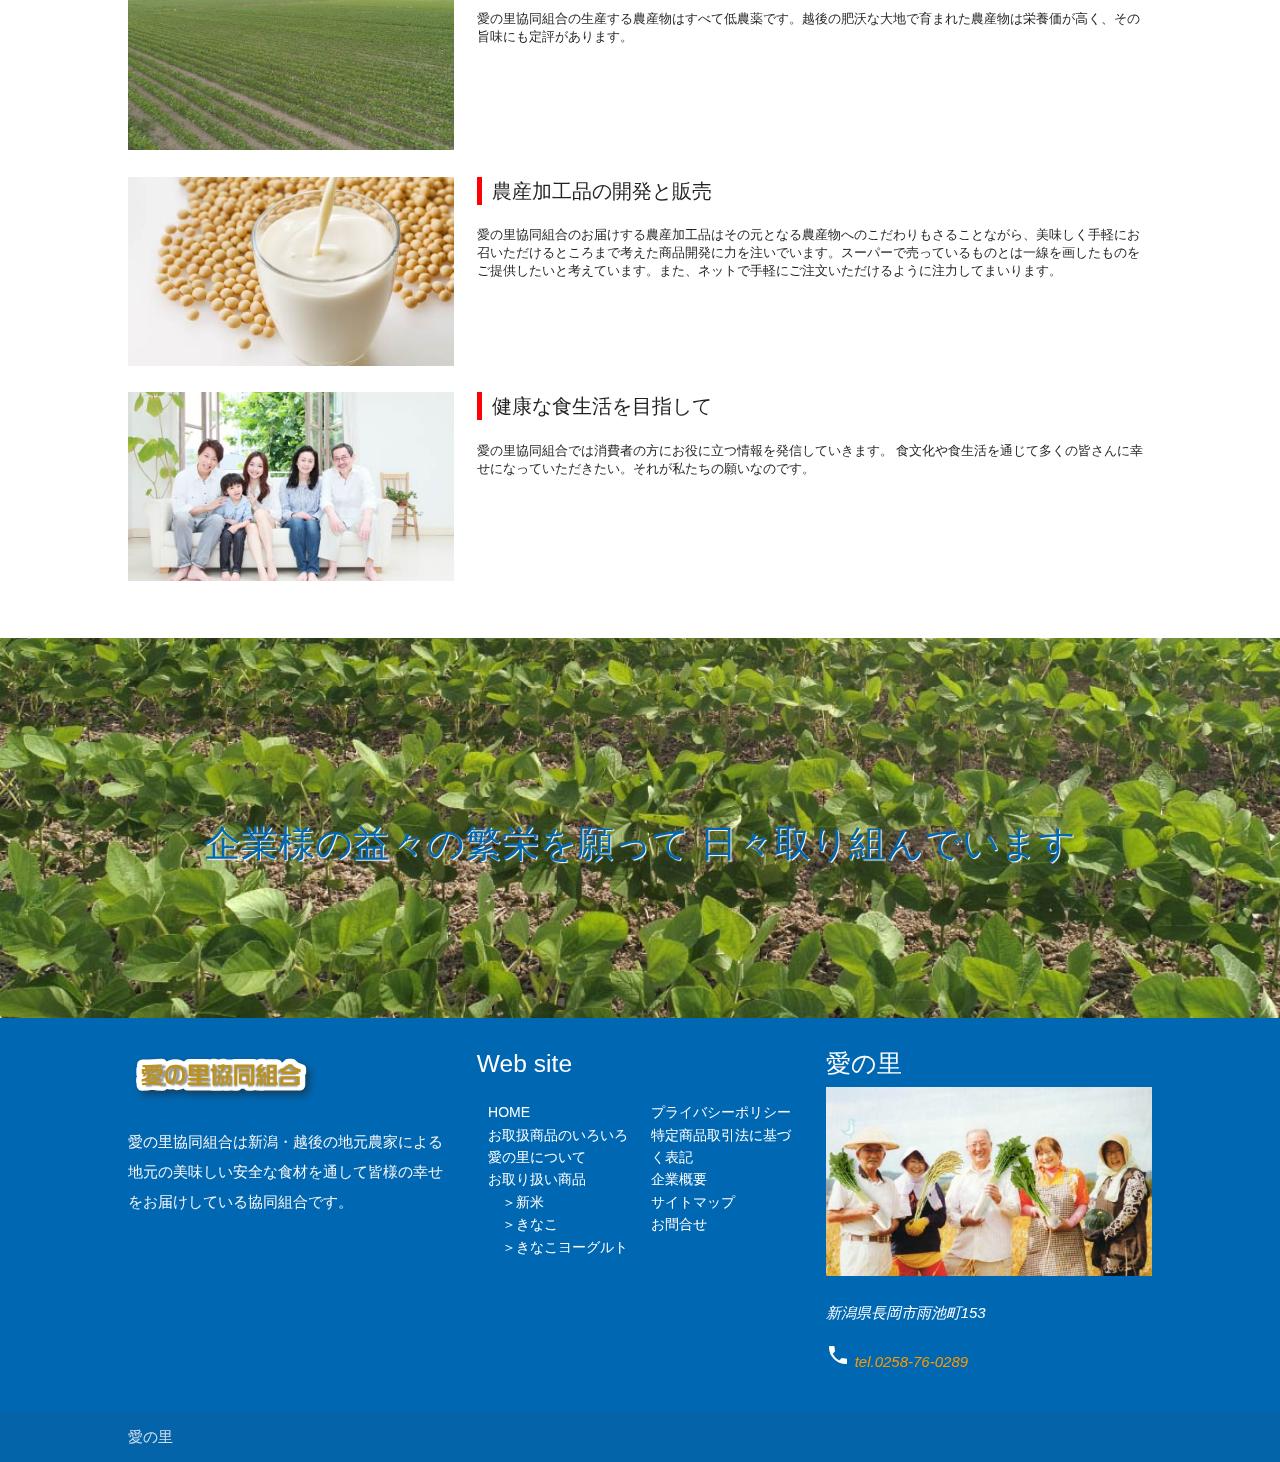
==== commit a718e9f0: "footer_text修正" ====
--- a/about/index.html
+++ b/about/index.html
@@ -57,6 +57,7 @@
   <link href="../css/materialize.css" type="text/css" rel="stylesheet"/>
   <link href="../css/style.css" type="text/css" rel="stylesheet"/>
   <link href="../css/index_costomize.css" rel="stylesheet" type="text/css">
+  <link href="../css/lightbox.css" rel="stylesheet" type="text/css">
 	
 	<!--個別ページのCSS-->
 <!-- InstanceBeginEditable name="head" -->
@@ -252,7 +253,7 @@
 					
           <h5 class="white-text">Web site</h5>
 					<div class="col l6">	
-          <ul>
+          <ul class="footer_text">
             <li><a class="white-text" href="../index.html">HOME</a></li>
             <li><a class="white-text" href="../products/index.html">お取扱商品のいろいろ</a></li>
             <li><a class="white-text" href="index.html">愛の里について</a></li>
@@ -263,7 +264,7 @@
           </ul>
 					</div>
 					<div class="col l6">	
-          <ul>
+          <ul class="footer_text">
             <li><a class="white-text" href="../policy/privacy-policy.html">プライバシーポリシー</a></li>
 						<li><a class="white-text" href="../policy/tokushohou.html">特定商品取引法に基づく表記</a></li>
             <li><a class="white-text" href="index.html">企業概要</a></li>
@@ -298,7 +299,7 @@
   <script src="../js/materialize.js"></script>
   <script src="../js/init.js"></script>
 	<script src="../js/retina.js"></script>
-	
+	<script type="text/javascript" src="../js/lightbox.js"></script>
 	<script>
 	$(".dropdown-trigger").dropdown();
 	</script>
--- a/css/index_costomize.css
+++ b/css/index_costomize.css
@@ -112,9 +112,7 @@
 }
 
 .bt_padding {
-  padding-top: 24px;
-  padding-bottom: 24px;
-  padding-left: 0px;
+  padding: 24px 0px;
 }
 
 body {
@@ -420,6 +418,18 @@
   margin-bottom: 5px;
 }
 
+.padding_zero {
+  /* [disabled]padding-top: 0px; */
+  padding-right: 0px;
+  padding-left: 0px;
+  /* [disabled]padding-bottom: 0px; */
+}
+
+.footer_text {
+  font-size: 14px;
+  line-height: 1.6em;
+}
+
 @media (max-width:320px){
 
 .parallax_h1 {
@@ -435,7 +445,7 @@
 
 .bn_biglink {
   color: hsla(0,0%,100%,1.00);
-  font-size: 13px;
+  font-size: 18px;
   border-radius: 5px;
   line-height: 0em;
 }
@@ -447,7 +457,7 @@
 .section_midashi {
   color: hsla(0,0%,25%,1.00);
   font-family: "Helvetica Neue", "Segoe UI", "Noto Sans Japanese", "ヒラギノ角ゴ ProN W3", Meiryo, sans-serif;
-  font-size: 21px;
+  font-size: 19px;
   line-height: 1.4em;
   text-align: center;
 }
@@ -481,6 +491,11 @@
 .drone_caption {
   font-size: 12px;
 }
+
+.read-text {
+  font-size: 16px;
+  line-height: 1.4em;
+}
 }
 
 @media (max-width:375px) and (min-width:321px){
@@ -489,6 +504,7 @@
   font-size: 27px;
   text-shadow: 1px 1px 1px hsla(0,0%,100%,1.00);
   margin-top: 100px;
+  line-height: 1.5em;
 }
 
 .top_parallax_read {
@@ -502,7 +518,7 @@
 
 .bn_biglink {
   color: hsla(0,0%,100%,1.00);
-  font-size: 13px;
+  font-size: 20px;
   border-radius: 5px;
   line-height: 0em;
 }
@@ -531,6 +547,11 @@
 .drone_caption {
   font-size: 12px;
 }
+
+.read-text {
+  font-size: 17px;
+  line-height: 1.4em;
+}
 }
 
 @media (max-width:414px) and (min-width:376px){
@@ -548,7 +569,7 @@
 
 .bn_biglink {
   color: hsla(0,0%,100%,1.00);
-  font-size: 13px;
+  font-size: 22px;
   border-radius: 5px;
   line-height: 0em;
 }
@@ -581,6 +602,11 @@
 .drone_caption {
   font-size: 12px;
 }
+
+.read-text {
+  font-size: 17px;
+  line-height: 1.4em;
+}
 }
 
 @media (max-width:992px){
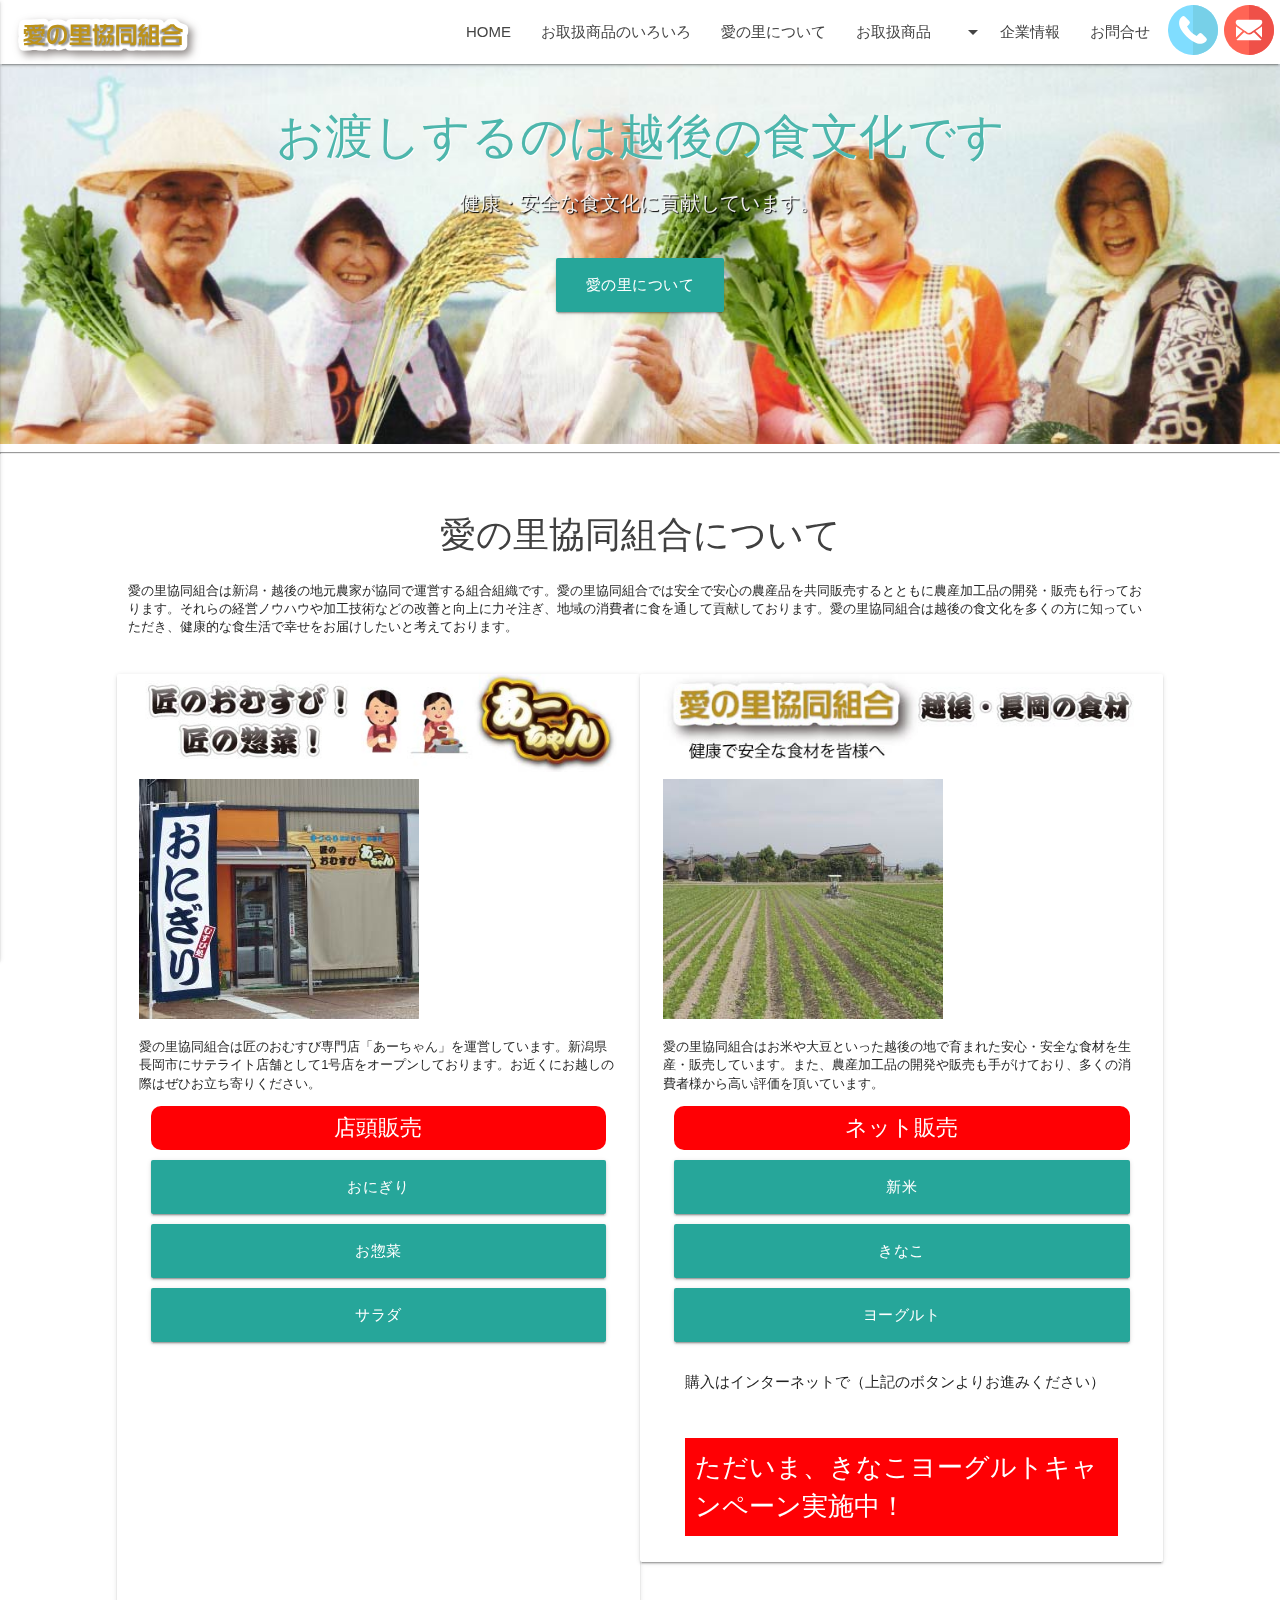
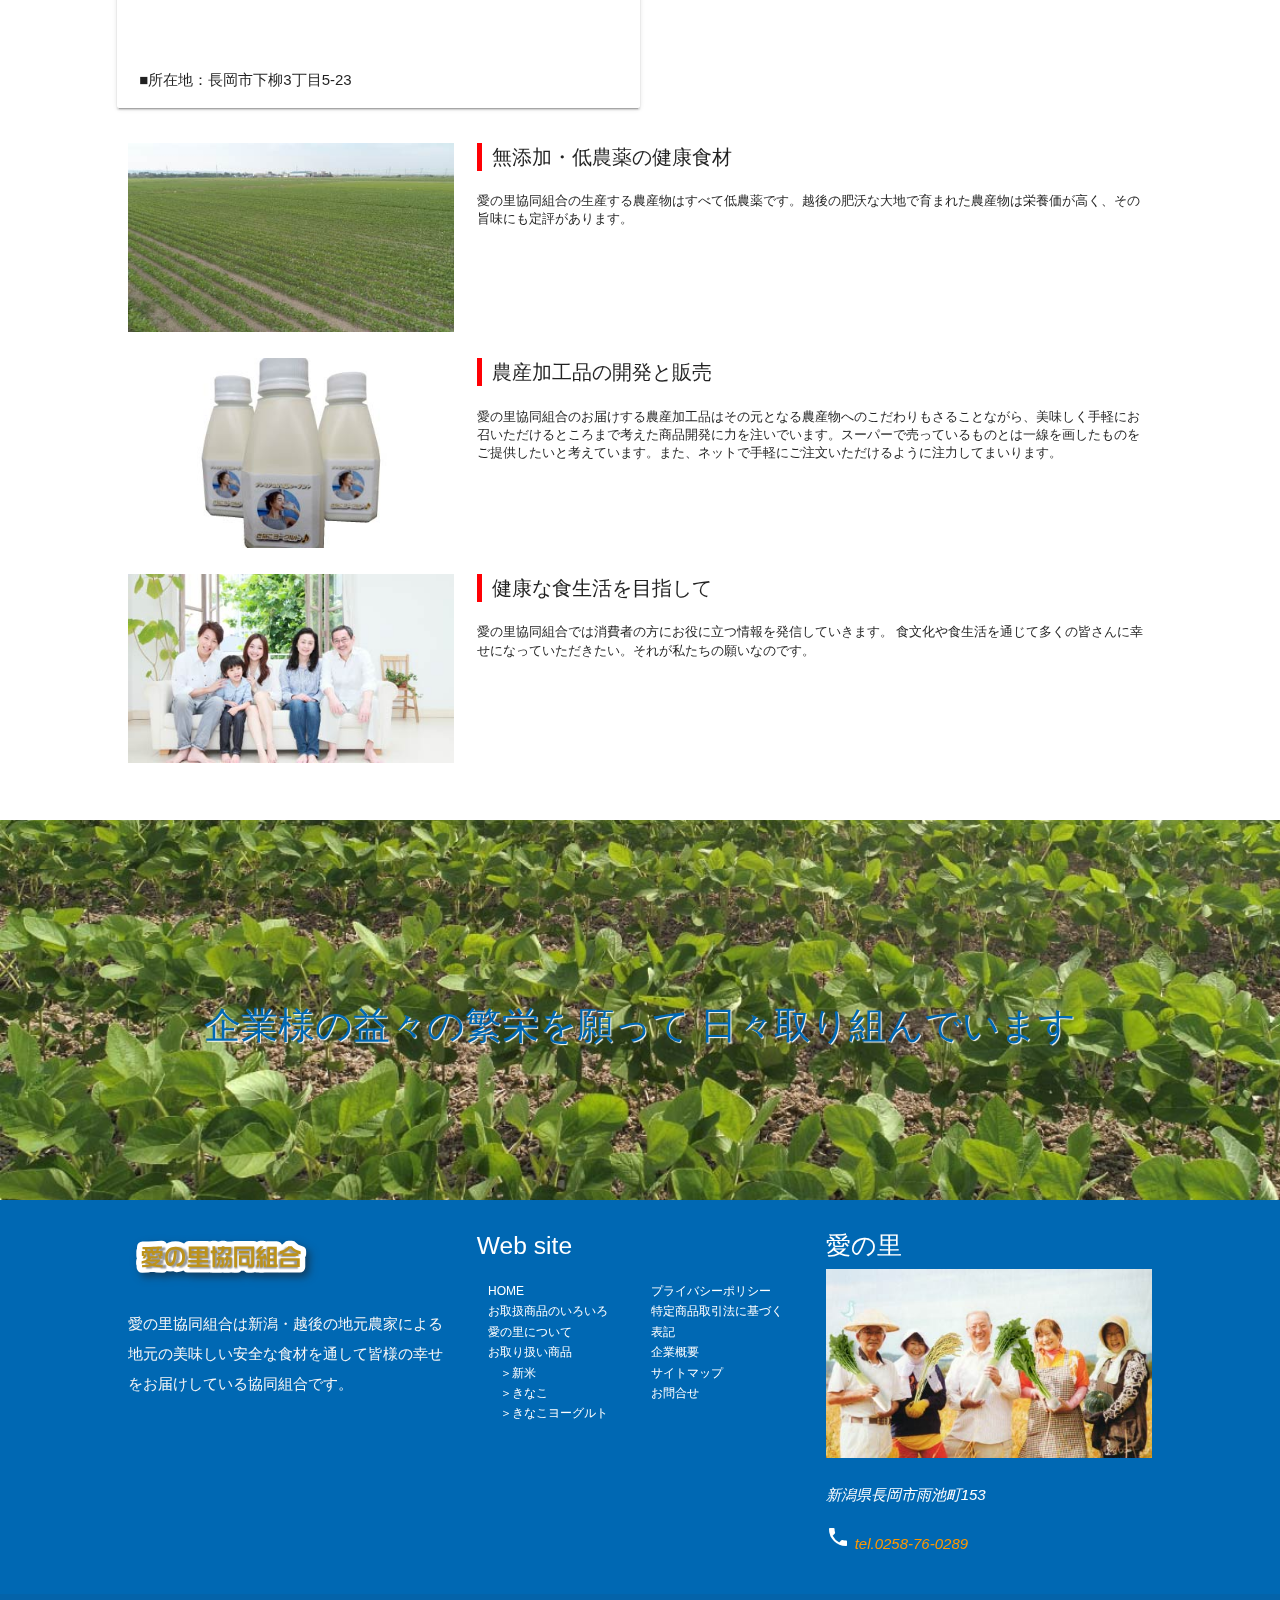
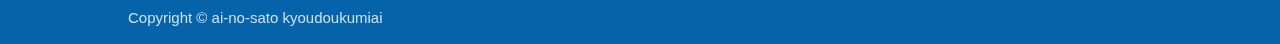
==== commit 4b719897: "追加修正" ====
--- a/about/index.html
+++ b/about/index.html
@@ -135,13 +135,13 @@
 		<div class="col m6 card-panel hoverable">
 			<div class="col s12"> <a href="../ai_no_sato/＃"><img class="responsive-img retina" src="../images/aa-chan_bar.jpg" alt="匠のおむすび！匠の惣菜！あーちゃん"></a>
 			</div>
-			<div class="col s6">
+			<div class="col s12">
 				<img class="responsive-img retina" src="../images/aa-chan_ph1.jpg" alt="あーちゃん外観">
 			</div>
-			<div class="col s6">
+			<div class="col s12">
 				<p class="read-text">愛の里協同組合は匠のおむすび専門店「あーちゃん」を運営しています。新潟県長岡市にサテライト店舗として1号店をオープンしております。お近くにお越しの際はぜひお立ち寄りください。</p>
 				<div class="col s12">
-					<div class="col s12 btn-large btn-full margin_botoom10 nav_bg_green">店頭販売</div>
+					<div class="col s12 margin_botoom10 sales_category">店頭販売</div>
 					<div class="col s12 m12 btn-large btn-full margin_botoom10">おにぎり</div>
 					<div class="col s12 m12 btn-large btn-full margin_botoom10">お惣菜</div>
 					<div class="col s12 m12 btn-large btn-full margin_botoom10">サラダ</div>
@@ -160,17 +160,25 @@
 		<div class="col m6 card-panel hoverable">
 			<div class="col s12"> <a href="../ai_no_sato/＃"><img class="responsive-img retina" src="../images/ainosato_bar.jpg" alt="愛の里協同組合　越後長岡の食材"></a>
 			</div>
-			<div class="col s6">
+			<div class="col s12">
 				<img class="responsive-img retina" src="../images/ainosato_ph1.jpg" alt="愛の里協同組合">
 			</div>
-			<div class="col s6">
+			<div class="col s12">
 				<p class="read-text">愛の里協同組合はお米や大豆といった越後の地で育まれた安心・安全な食材を生産・販売しています。また、農産加工品の開発や販売も手がけており、多くの消費者様から高い評価を頂いています。</p>
 				<div class="col s12">
-					<div class="col s12 btn-large btn-full margin_botoom10 nav_bg_green">ネット販売</div>
+					<div class="col s12 margin_botoom10 sales_category">ネット販売</div>
 					<div class="col s12 m12 btn-large btn-full margin_botoom10">新米</div>
 					<div class="col s12 m12 btn-large btn-full margin_botoom10">きなこ</div>
 					<a href="#" class="col s12 m12 btn-large btn-full margin_botoom10">ヨーグルト</a>
 				</div>
+				<div class="col s12 ">
+			<div class="col s12">
+				<p>購入はインターネットで（上記のボタンよりお進みください）</p>
+			</div>
+			<div class="col s12 m12">
+				<p class="campaign_title1">ただいま、きなこヨーグルトキャンペーン実施中！</p>
+			</div>
+			</div>
 			</div>
 			<!--<div class="col s12 ">
 			<div class="col s6">
@@ -244,7 +252,7 @@
     <div class="container">
       <div class="row">
         <div class="col l4 s12">
-          <h5 class="white-text"><a href="../index.html"><img src="../images/logo.svg" alt="マックエージェンシーロゴ"/></a></h5>
+          <h5 class="white-text"><a href="../index.html"><img src="../images/logo.svg" alt="愛の里協同組合ロゴ"/></a></h5>
           <p class="grey-text text-lighten-4">愛の里協同組合は新潟・越後の地元農家による地元の美味しい安全な食材を通して皆様の幸せをお届けしている協同組合です。</p>
 
 
@@ -288,7 +296,7 @@
     </div>
     <div class="footer-copyright">
       <div class="container">
-      愛の里
+      Copyright © ai-no-sato kyoudoukumiai
       </div>
     </div>
   </footer>
--- a/css/index_costomize.css
+++ b/css/index_costomize.css
@@ -371,7 +371,7 @@
 }
 
 .price_text2 {
-  font-size: 31px;
+  font-size: 27px;
   text-align: center;
 }
 
@@ -426,8 +426,29 @@
 }
 
 .footer_text {
-  font-size: 14px;
-  line-height: 1.6em;
+  font-size: 12px;
+  line-height: 1.7em;
+}
+
+.campaign_title1 {
+  color: hsla(0,0%,100%,1.00);
+  font-size: 26px;
+  line-height: 1.5em;
+  background-color: hsla(359,100%,50%,1.00);
+  padding: 10px;
+}
+
+.sales_category {
+  background-color: hsla(359,100%,50%,1.00);
+  color: hsla(0,0%,100%,1.00);
+  text-align: center;
+  font-size: 22px;
+  line-height: 2em;
+  border-radius: 10px;
+}
+
+.card_padding_cyousei {
+  padding: 3px;
 }
 
 @media (max-width:320px){
@@ -435,7 +456,7 @@
 .parallax_h1 {
   font-size: 22px;
   text-shadow: 1px 1px 1px hsla(0,0%,100%,1.00);
-  margin-top: 100px;
+  margin-top: 51px;
 }
 
 .top_parallax_read {
@@ -496,6 +517,17 @@
   font-size: 16px;
   line-height: 1.4em;
 }
+
+.campaign_title1 {
+  color: hsla(0,0%,100%,1.00);
+  font-size: 26px;
+  line-height: 1.5em;
+  background-color: hsla(359,100%,50%,1.00);
+  padding: 15px;
+  border-radius: 10px;
+  -webkit-box-shadow: 1px 1px 3px hsla(0,0%,25%,1.00);
+  box-shadow: 1px 1px 3px hsla(0,0%,25%,1.00);
+}
 }
 
 @media (max-width:375px) and (min-width:321px){
@@ -503,7 +535,7 @@
 .parallax_h1 {
   font-size: 27px;
   text-shadow: 1px 1px 1px hsla(0,0%,100%,1.00);
-  margin-top: 100px;
+  margin-top: 10px;
   line-height: 1.5em;
 }
 
@@ -535,7 +567,7 @@
   color: hsla(174,64%,40%,1.00);
   font-size: 24px;
   padding-top: 100px;
-  margin-top: 60px;
+  margin-top: 100px;
   text-shadow: 1px 1px 1px hsla(0,0%,100%,1.00);
   line-height: 2em;
 }
@@ -551,6 +583,20 @@
 .read-text {
   font-size: 17px;
   line-height: 1.4em;
+}
+
+.campaign_title1 {
+  color: hsla(0,0%,100%,1.00);
+  font-size: 31px;
+  line-height: 1.5em;
+  background-color: hsla(359,100%,50%,1.00);
+  padding: 15px;
+  border-radius: 10px;
+  -webkit-box-shadow: 1px 1px 3px hsla(0,0%,25%,1.00);
+  box-shadow: 1px 1px 3px hsla(0,0%,25%,1.00);
+}
+.padding_all_10 {
+  padding: 10px;
 }
 }
 
@@ -590,7 +636,7 @@
   color: hsla(174,64%,40%,1.00);
   font-size: 24px;
   padding-top: 100px;
-  margin-top: 60px;
+  margin-top: 160px;
   text-shadow: 1px 1px 1px hsla(0,0%,100%,1.00);
   line-height: 2em;
 }
@@ -606,6 +652,17 @@
 .read-text {
   font-size: 17px;
   line-height: 1.4em;
+}
+
+.campaign_title1 {
+  color: hsla(0,0%,100%,1.00);
+  font-size: 36px;
+  line-height: 1.5em;
+  background-color: hsla(359,100%,50%,1.00);
+  padding: 15px;
+  border-radius: 10px;
+  -webkit-box-shadow: 1px 1px 3px hsla(0,0%,25%,1.00);
+  box-shadow: 1px 1px 3px hsla(0,0%,25%,1.00);
 }
 }
 
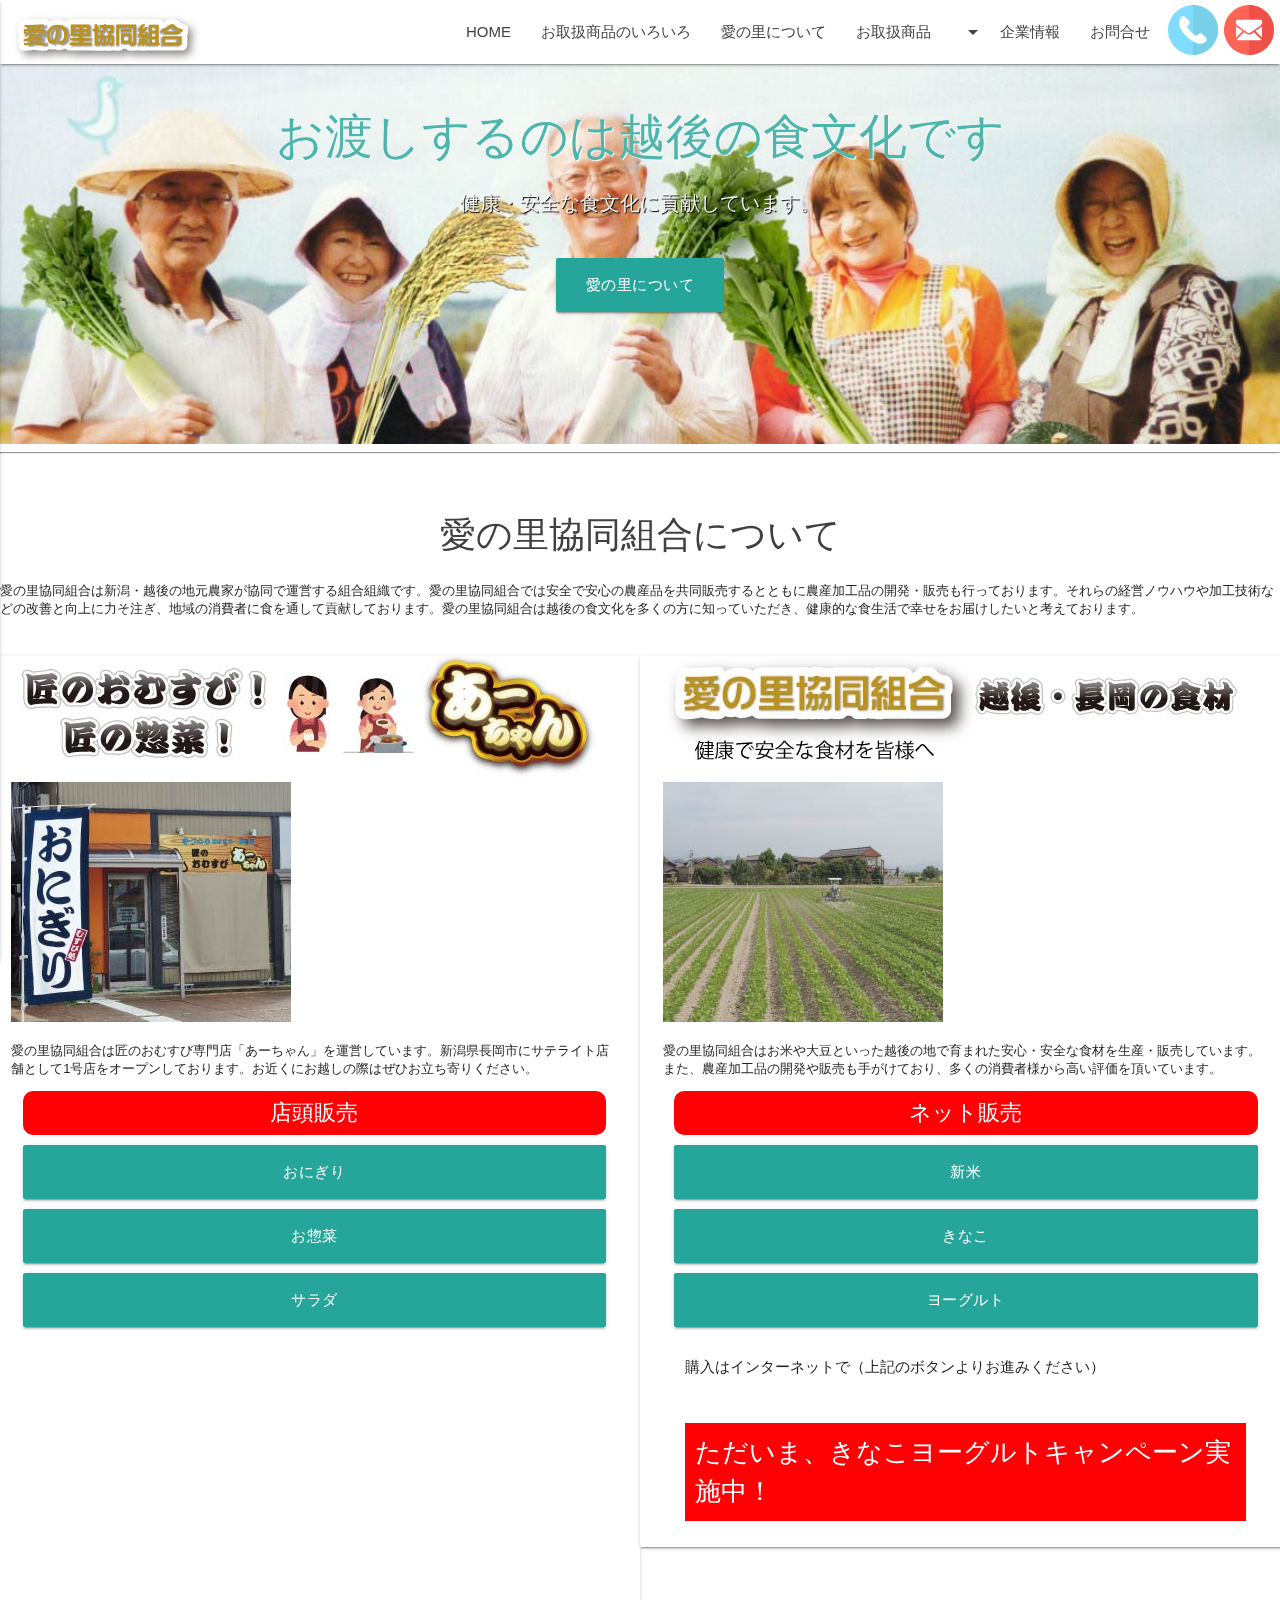
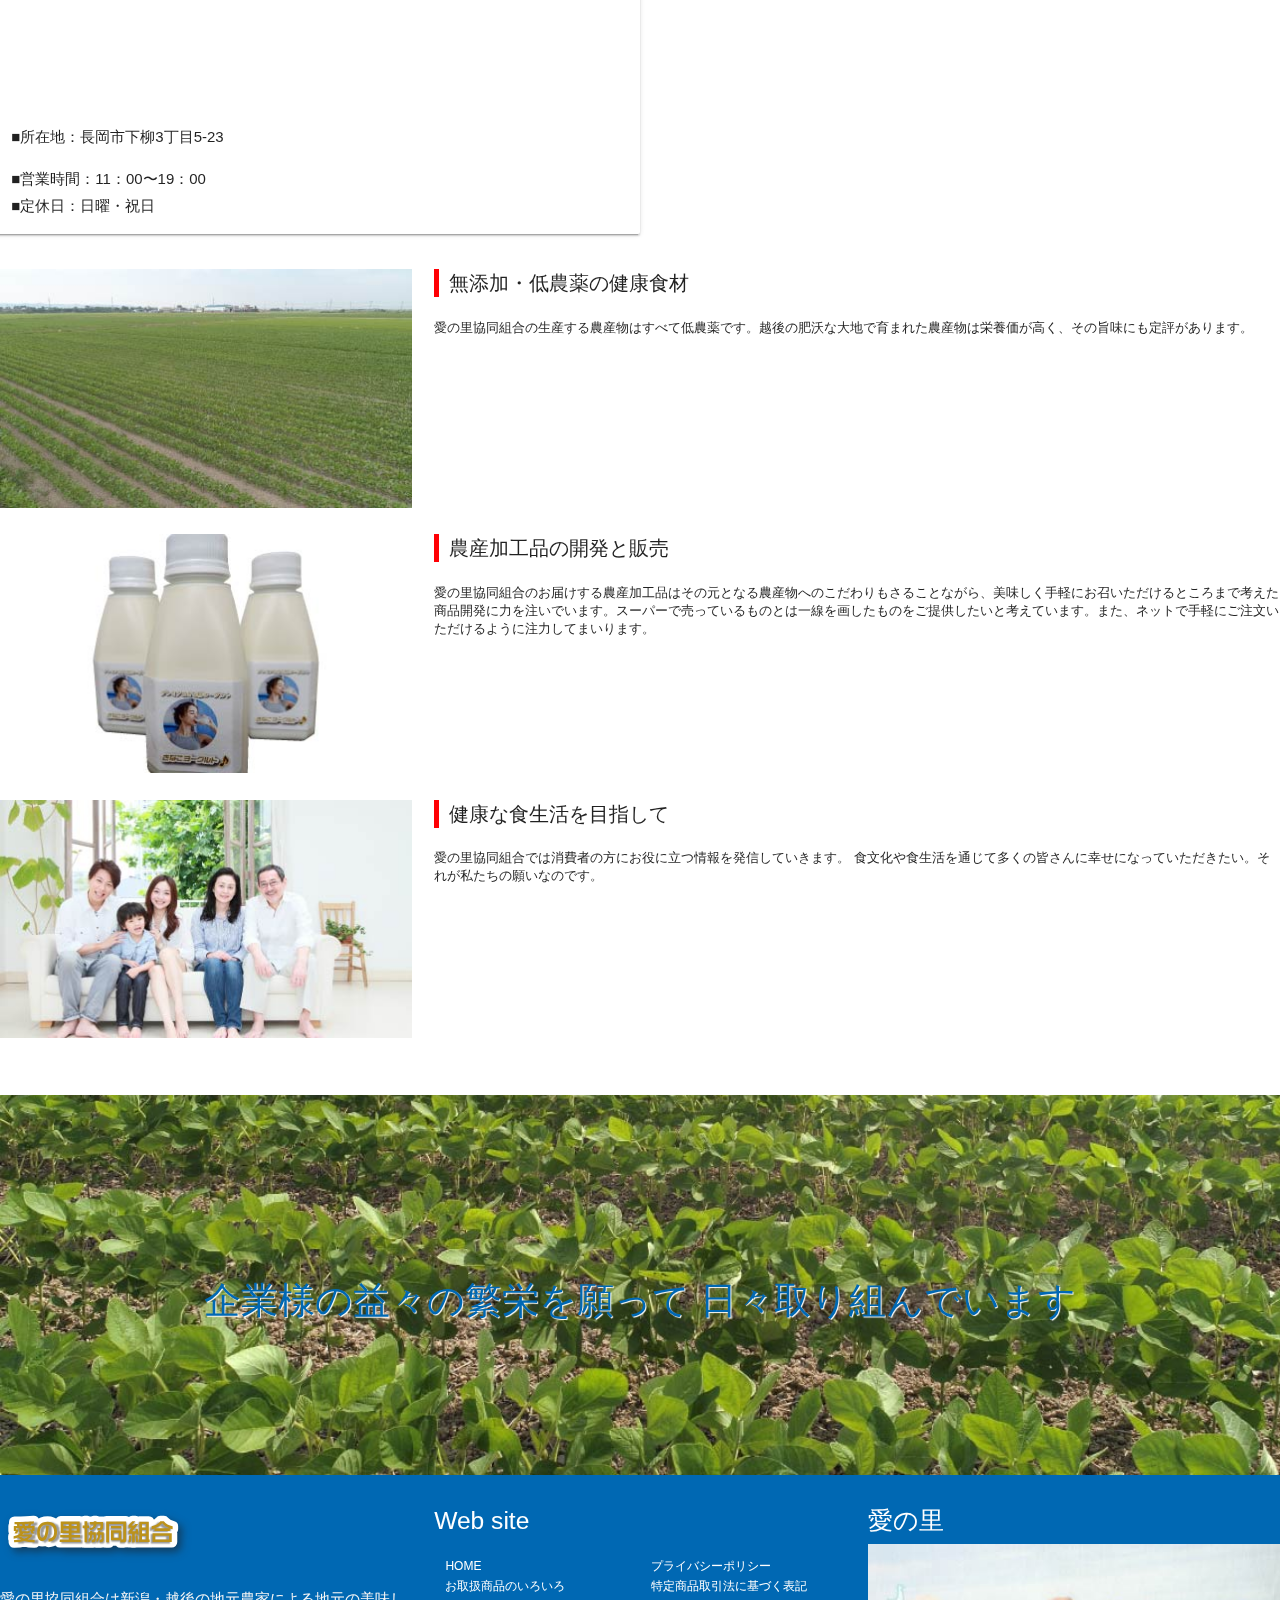
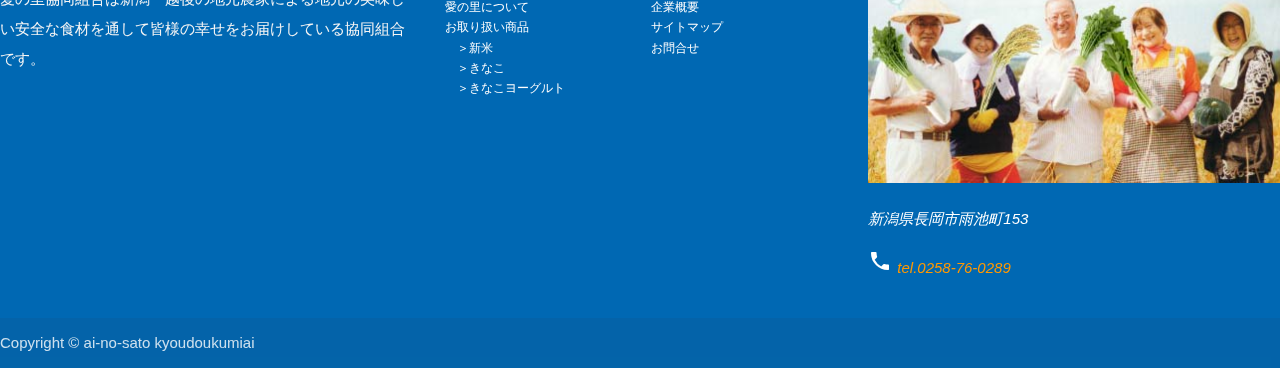
==== commit f130bd47: "各種修正" ====
--- a/about/index.html
+++ b/about/index.html
@@ -155,6 +155,8 @@
 			</div>
 			<div class="col 12">
 				<p class="section_read">■所在地：長岡市下柳3丁目5-23</p>
+				<p class="section_read">■営業時間：11：00〜19：00<br>
+				■定休日：日曜・祝日</p>
 			</div>	
 			</div>
 		<div class="col m6 card-panel hoverable">
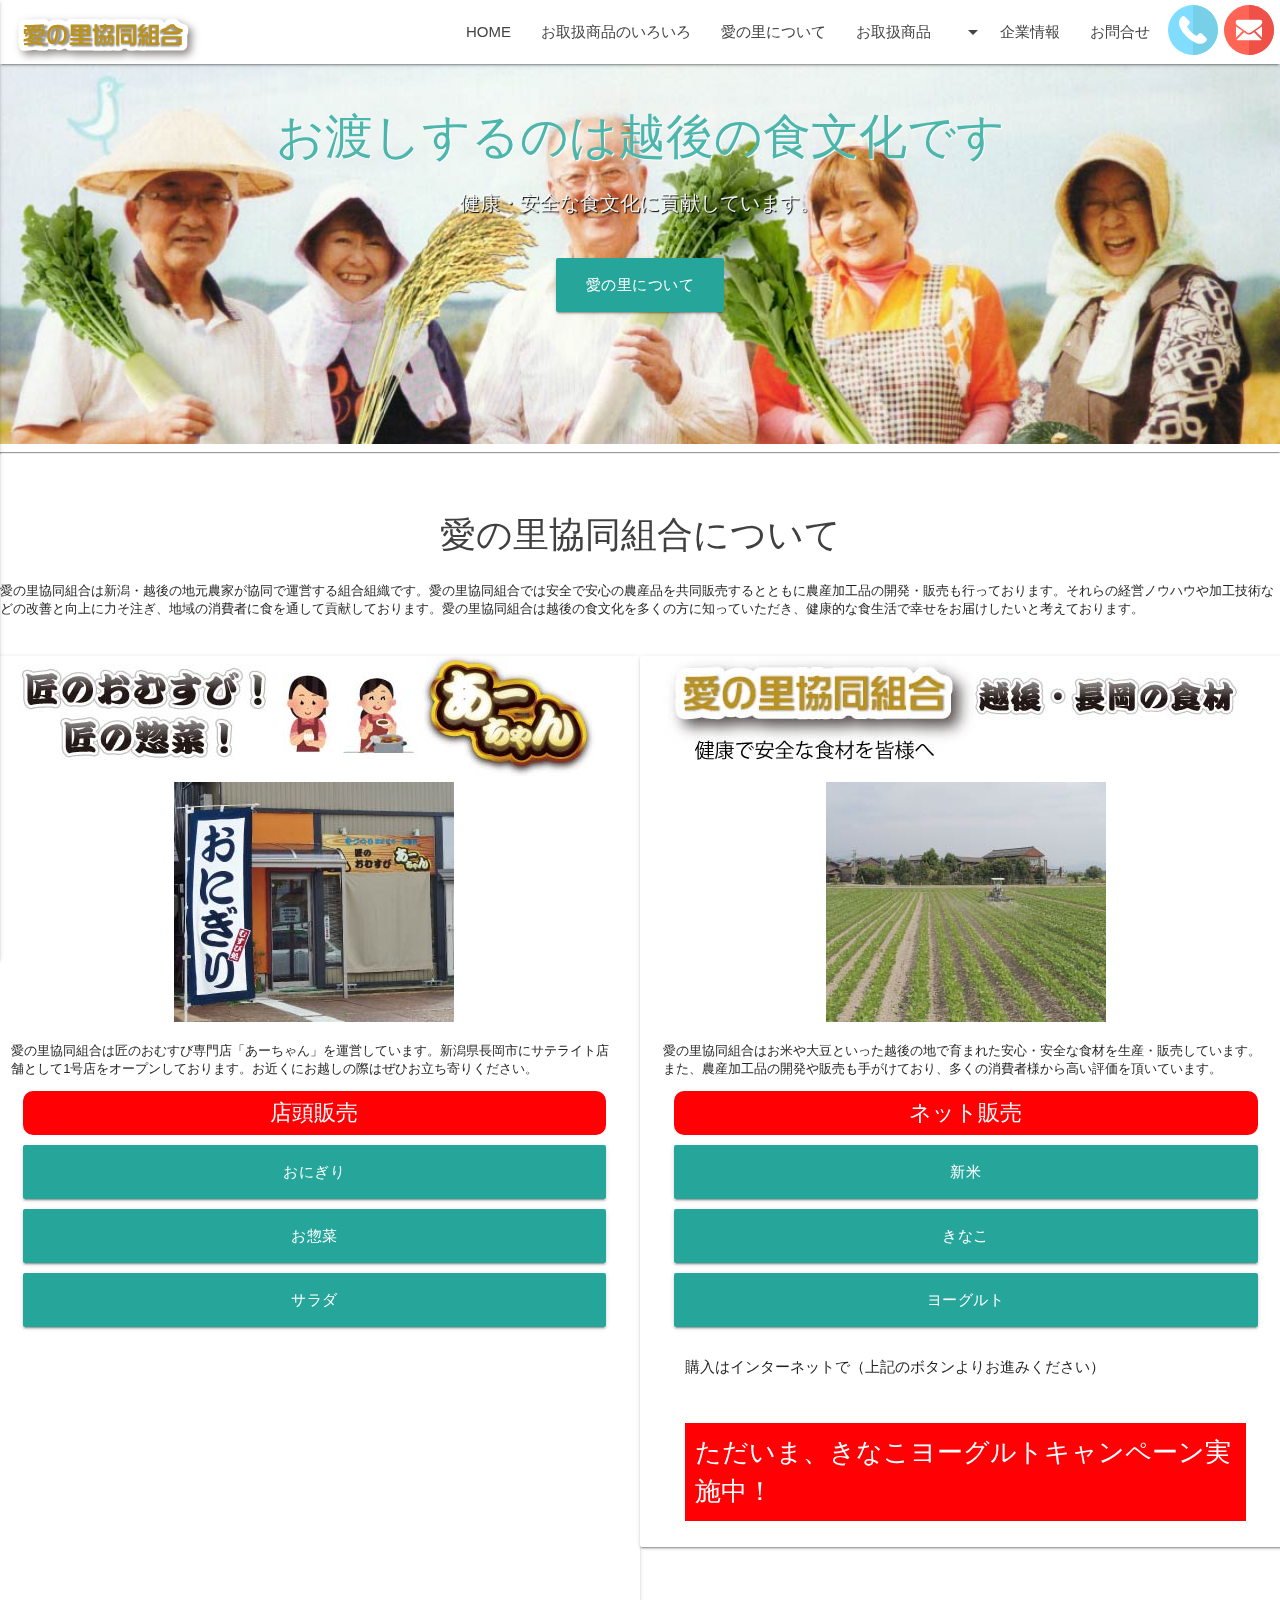
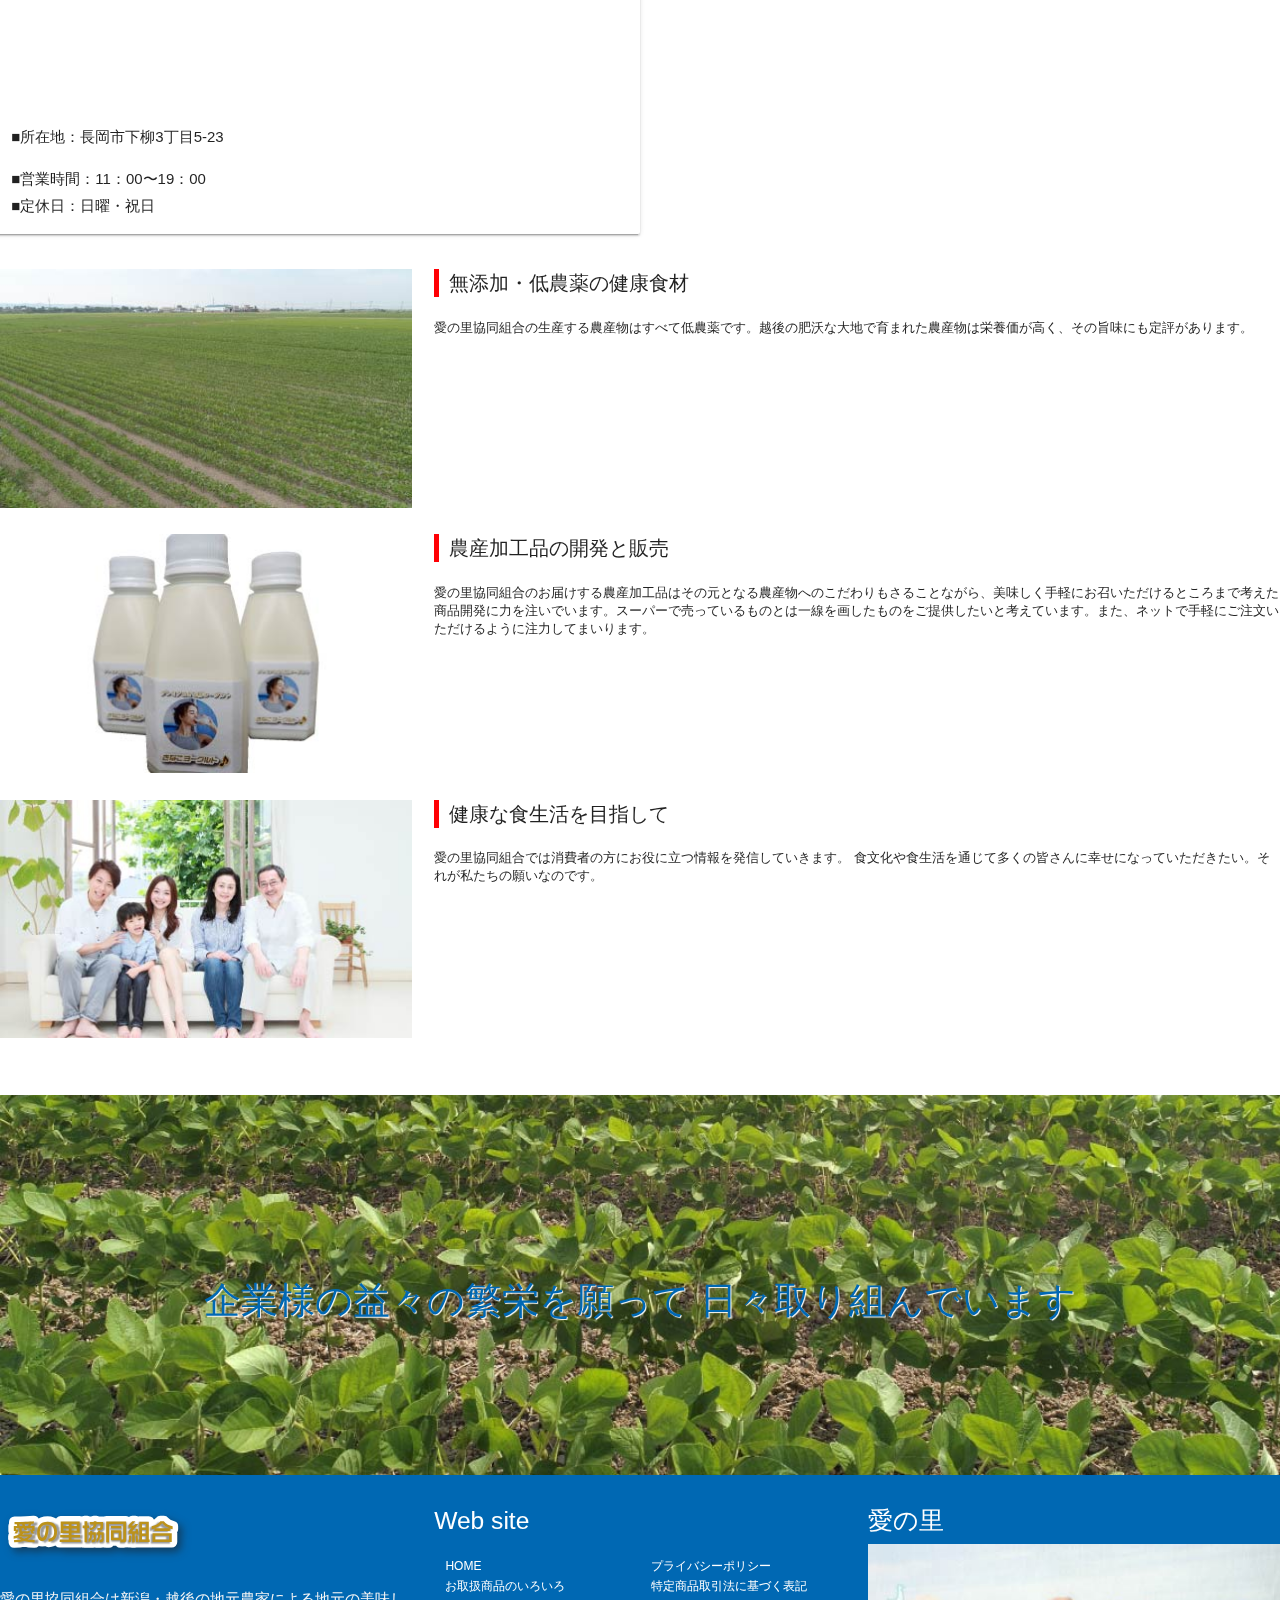
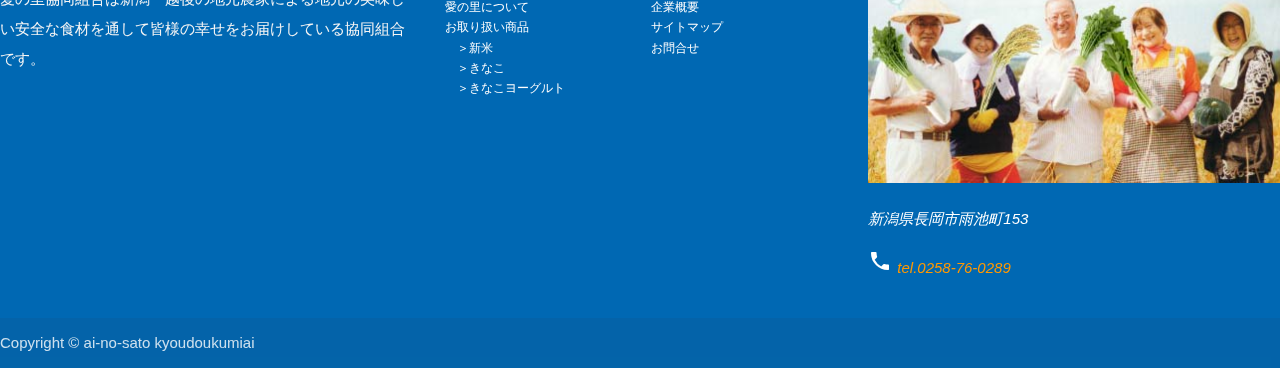
==== commit c0d3355e: "追加修正" ====
--- a/about/index.html
+++ b/about/index.html
@@ -89,14 +89,14 @@
                 <li><a href="../products/index.html">お取扱商品のいろいろ</a></li>
 							<li><a href="index.html">愛の里について</a></li>
                 <li><a class="dropdown-button" href="#!" data-activates="dropdownTop">お取扱商品<i class="material-icons right">arrow_drop_down</i></a></li>
-                <li><a href="index.html">企業情報</a></li>
+                <li><a href="../company/index.html">企業情報</a></li>
 							
 							<li><a href="../contact/index.html">お問合せ</a></li>
 							<div class="nav_bn"> <a class="ico_cyousei" href="0258760289"><img class="ico_padding" src="../images/bt_tel.svg" alt="電話アイコン"></a><a class="ico_cyousei" href="../contact/index.html"><img class="ico_padding" src="../images/bt_mail.svg" alt="メールアイコン"></a></div>
             </ul>
 					
             <ul class="side-nav" id="mobile-demo">
-                <li><a href="#">HOME</a></li>
+                <li><a href="../index.html">HOME</a></li>
                 <li><a href="../products/index.html">お取扱商品のいろいろ</a></li>
 							<li><a href="index.html">愛の里について</a></li>
                 <li><a class="dropdown-button" href="#!" data-activates="dropdownTop2">お取扱商品<i class="material-icons right">arrow_drop_down</i></a></li>
@@ -111,11 +111,11 @@
   <div class="section no-pad-bot">
     <div class="container"> <br>
       <br>
-      <h1 class="header center teal-text text-lighten-2 parallax_h1">お渡しするのは越後の食文化です</h1>
+      <h1 class="header center teal-text text-lighten-2 parallax_h1">お渡しするのは<br class="br320"><br class="br375"><br class="br414">越後の食文化です</h1>
       <div class="row center">
         <p class="header col s12 light top_parallax_read text_shadow">健康・安全な食文化に貢献しています。</p>
       </div>
-      <div class="row center"> <a href="#" class="btn-large waves-effect waves-light teal lighten-1">愛の里について</a> </div>
+      <div class="row center"> <a href="index.html" class="btn-large waves-effect waves-light teal lighten-1">愛の里について</a> </div>
       <br>
       <br>
     </div>
@@ -135,8 +135,8 @@
 		<div class="col m6 card-panel hoverable">
 			<div class="col s12"> <a href="../ai_no_sato/＃"><img class="responsive-img retina" src="../images/aa-chan_bar.jpg" alt="匠のおむすび！匠の惣菜！あーちゃん"></a>
 			</div>
-			<div class="col s12">
-				<img class="responsive-img retina" src="../images/aa-chan_ph1.jpg" alt="あーちゃん外観">
+			<div class="col s12 center-align">
+				<img class="responsive-img retina center-align" src="../images/aa-chan_ph1.jpg" alt="あーちゃん外観">
 			</div>
 			<div class="col s12">
 				<p class="read-text">愛の里協同組合は匠のおむすび専門店「あーちゃん」を運営しています。新潟県長岡市にサテライト店舗として1号店をオープンしております。お近くにお越しの際はぜひお立ち寄りください。</p>
@@ -162,16 +162,16 @@
 		<div class="col m6 card-panel hoverable">
 			<div class="col s12"> <a href="../ai_no_sato/＃"><img class="responsive-img retina" src="../images/ainosato_bar.jpg" alt="愛の里協同組合　越後長岡の食材"></a>
 			</div>
-			<div class="col s12">
-				<img class="responsive-img retina" src="../images/ainosato_ph1.jpg" alt="愛の里協同組合">
+			<div class="col s12 center-align">
+				<img class="responsive-img retina" src="../images/ainosato_ph1.jpg" alt="愛の里協同組合農地">
 			</div>
 			<div class="col s12">
 				<p class="read-text">愛の里協同組合はお米や大豆といった越後の地で育まれた安心・安全な食材を生産・販売しています。また、農産加工品の開発や販売も手がけており、多くの消費者様から高い評価を頂いています。</p>
 				<div class="col s12">
-					<div class="col s12 margin_botoom10 sales_category">ネット販売</div>
-					<div class="col s12 m12 btn-large btn-full margin_botoom10">新米</div>
-					<div class="col s12 m12 btn-large btn-full margin_botoom10">きなこ</div>
-					<a href="#" class="col s12 m12 btn-large btn-full margin_botoom10">ヨーグルト</a>
+					<a href="https://ws.formzu.net/fgen/S65063588/" target="_blank" class="col s12 margin_botoom10 sales_category">ネット販売</a>
+					<a href="../products/kome/index.html" class="col s12 m12 btn-large btn-full margin_botoom10">新米</a>
+					<a href="../products/kinako/index.html" class="col s12 m12 btn-large btn-full margin_botoom10">きなこ</a>
+					<a href="../products/yogurt/index.html" class="col s12 m12 btn-large btn-full margin_botoom10">ヨーグルト</a>
 				</div>
 				<div class="col s12 ">
 			<div class="col s12">
@@ -277,7 +277,7 @@
           <ul class="footer_text">
             <li><a class="white-text" href="../policy/privacy-policy.html">プライバシーポリシー</a></li>
 						<li><a class="white-text" href="../policy/tokushohou.html">特定商品取引法に基づく表記</a></li>
-            <li><a class="white-text" href="index.html">企業概要</a></li>
+            <li><a class="white-text" href="../company/index.html">企業概要</a></li>
             <li><a class="white-text" href="../sitemap/index.html">サイトマップ</a></li>
             <li><a class="white-text" href="../contact/index.html">お問合せ</a></li>
           </ul>
--- a/css/index_costomize.css
+++ b/css/index_costomize.css
@@ -1,5 +1,13 @@
 @charset "UTF-8";
 
+.parent{
+  position: relative;
+  height: 635px;
+}
+.children{
+  position: absolute;
+  bottom: 0;
+}
 .video{
   position: relative;
   width: 100%;
@@ -451,6 +459,15 @@
   padding: 3px;
 }
 
+.eiyou_read {
+  padding: 10px;
+  font-size: 15px;
+}
+
+.all_padding10 {
+  padding: 10px;
+}
+
 @media (max-width:320px){
 
 .parallax_h1 {
@@ -528,6 +545,11 @@
   -webkit-box-shadow: 1px 1px 3px hsla(0,0%,25%,1.00);
   box-shadow: 1px 1px 3px hsla(0,0%,25%,1.00);
 }
+
+.eiyou_read {
+  padding: 10px;
+  font-size: 13px;
+}
 }
 
 @media (max-width:375px) and (min-width:321px){
@@ -598,6 +620,11 @@
 .padding_all_10 {
   padding: 10px;
 }
+
+.eiyou_read {
+  padding: 10px;
+  font-size: 15px;
+}
 }
 
 @media (max-width:414px) and (min-width:376px){
@@ -605,7 +632,7 @@
 .parallax_h1 {
   font-size: 30px;
   text-shadow: 1px 1px 1px hsla(0,0%,100%,1.00);
-  margin-top: 100px;
+  margin-top: 20px;
 }
 
 .top_parallax_read {
@@ -635,8 +662,8 @@
 .parallax_h2 {
   color: hsla(174,64%,40%,1.00);
   font-size: 24px;
-  padding-top: 100px;
-  margin-top: 160px;
+  padding-top: 50px;
+  margin-top: 0px;
   text-shadow: 1px 1px 1px hsla(0,0%,100%,1.00);
   line-height: 2em;
 }
@@ -664,6 +691,11 @@
   -webkit-box-shadow: 1px 1px 3px hsla(0,0%,25%,1.00);
   box-shadow: 1px 1px 3px hsla(0,0%,25%,1.00);
 }
+
+.eiyou_read {
+  padding: 10px;
+  font-size: 15px;
+}
 }
 
 @media (max-width:992px){
@@ -742,3 +774,11 @@
   font-size: 20px;
   text-align: center;
 }
+
+@media (min-width:993px) and (max-width:1200px){
+
+.eiyou_read {
+  padding: 10px;
+  font-size: 12px;
+}
+}
